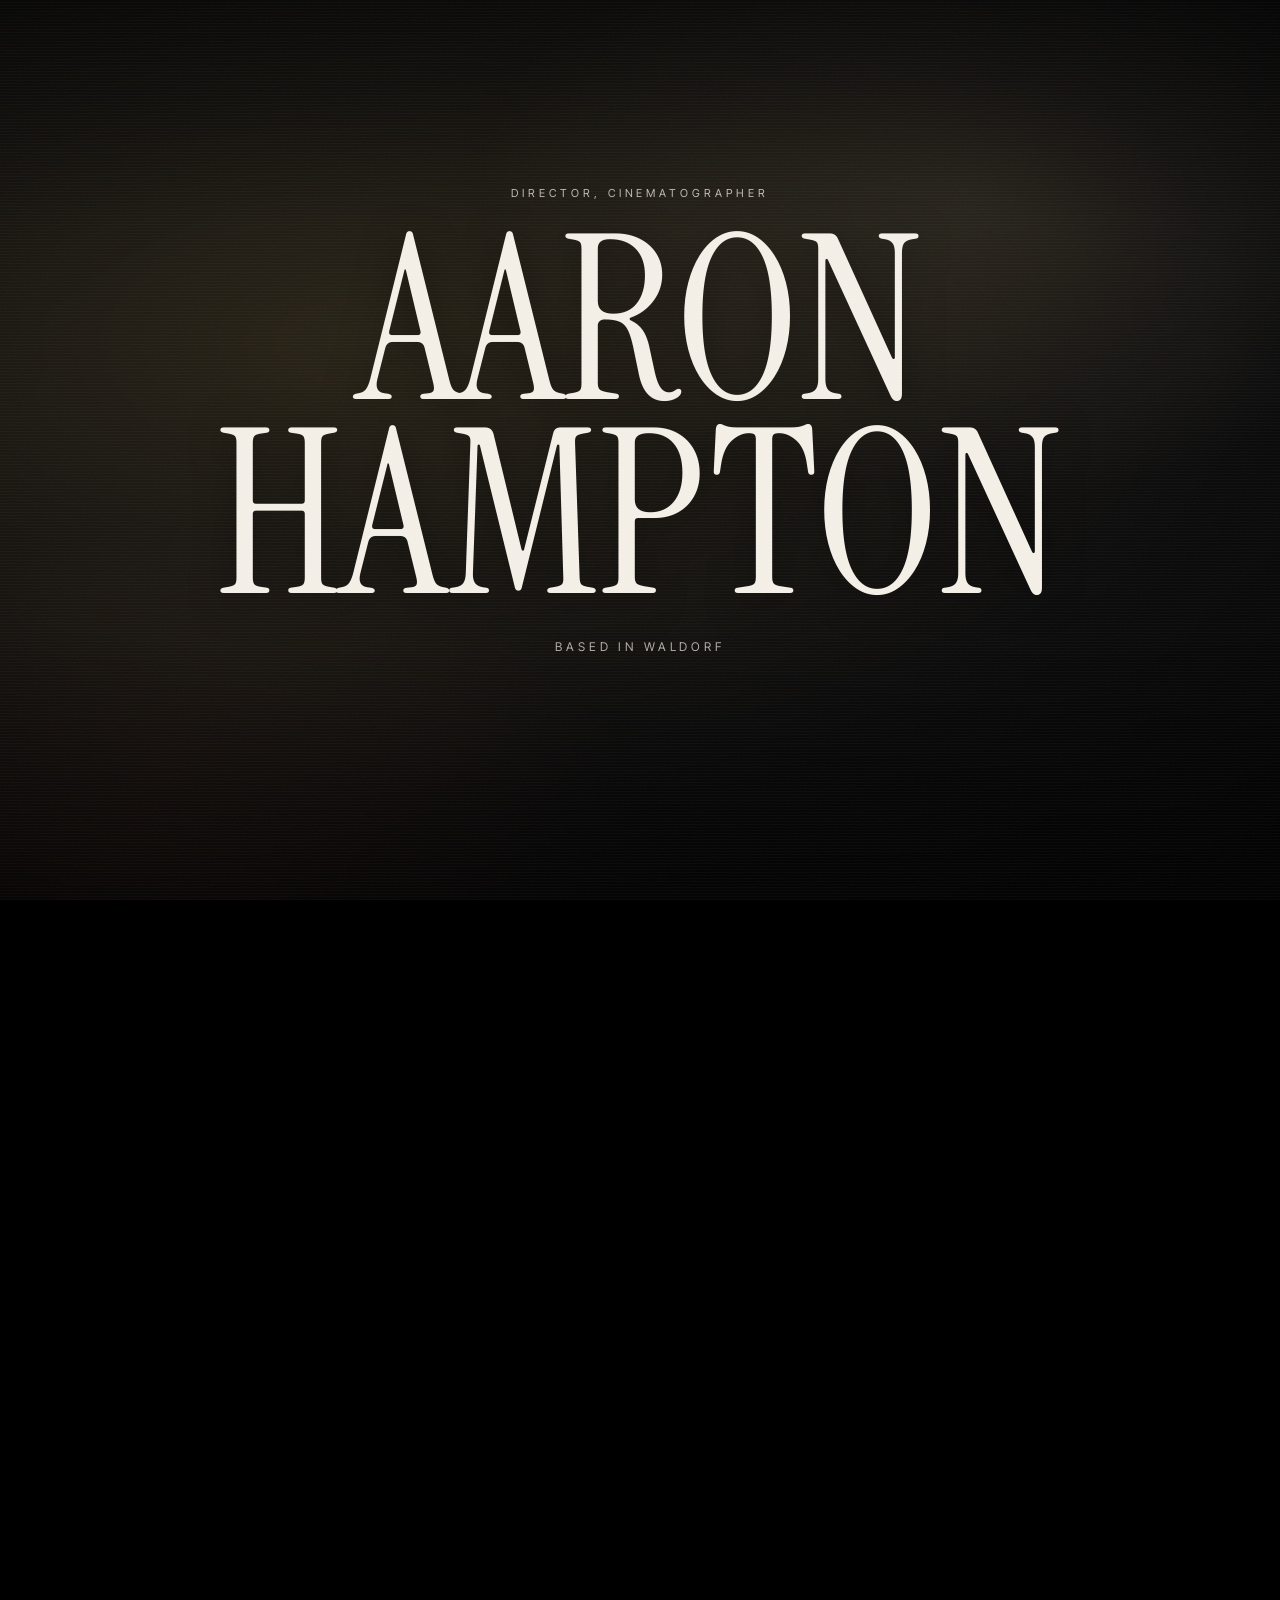
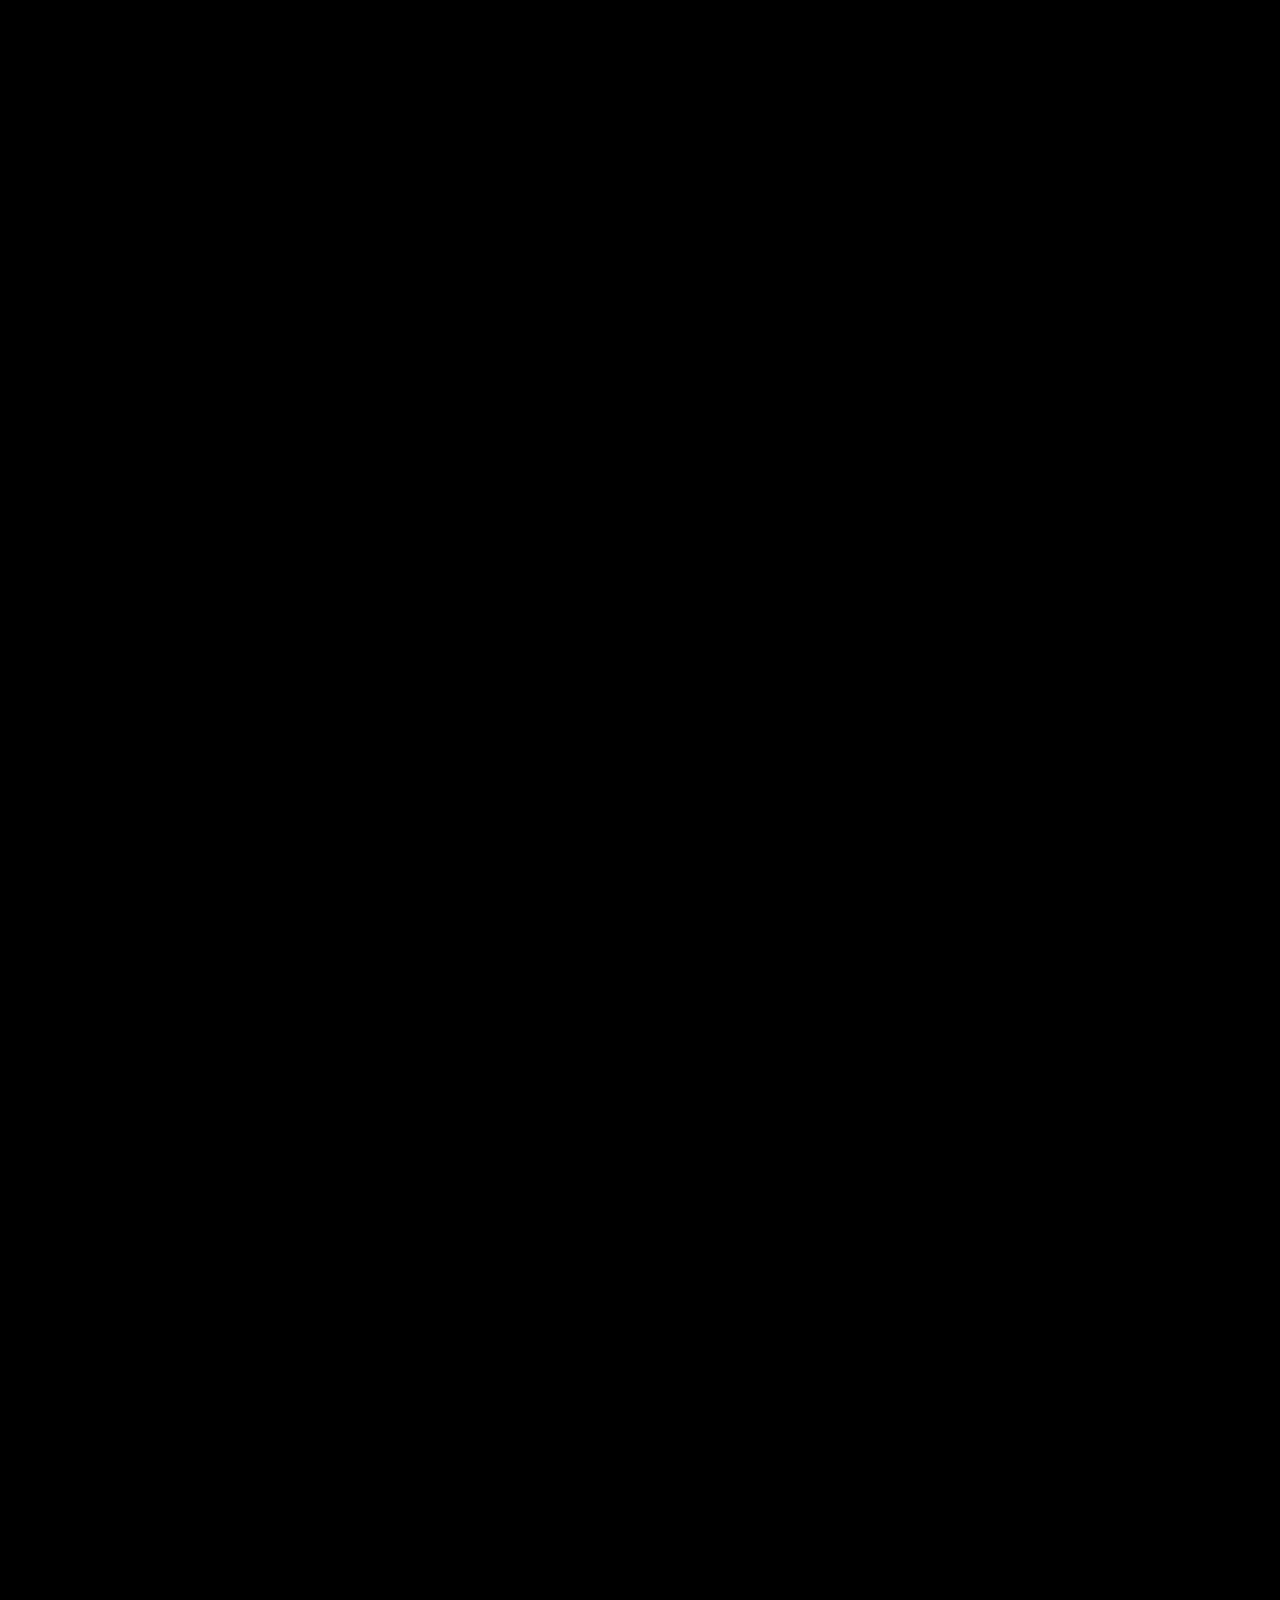
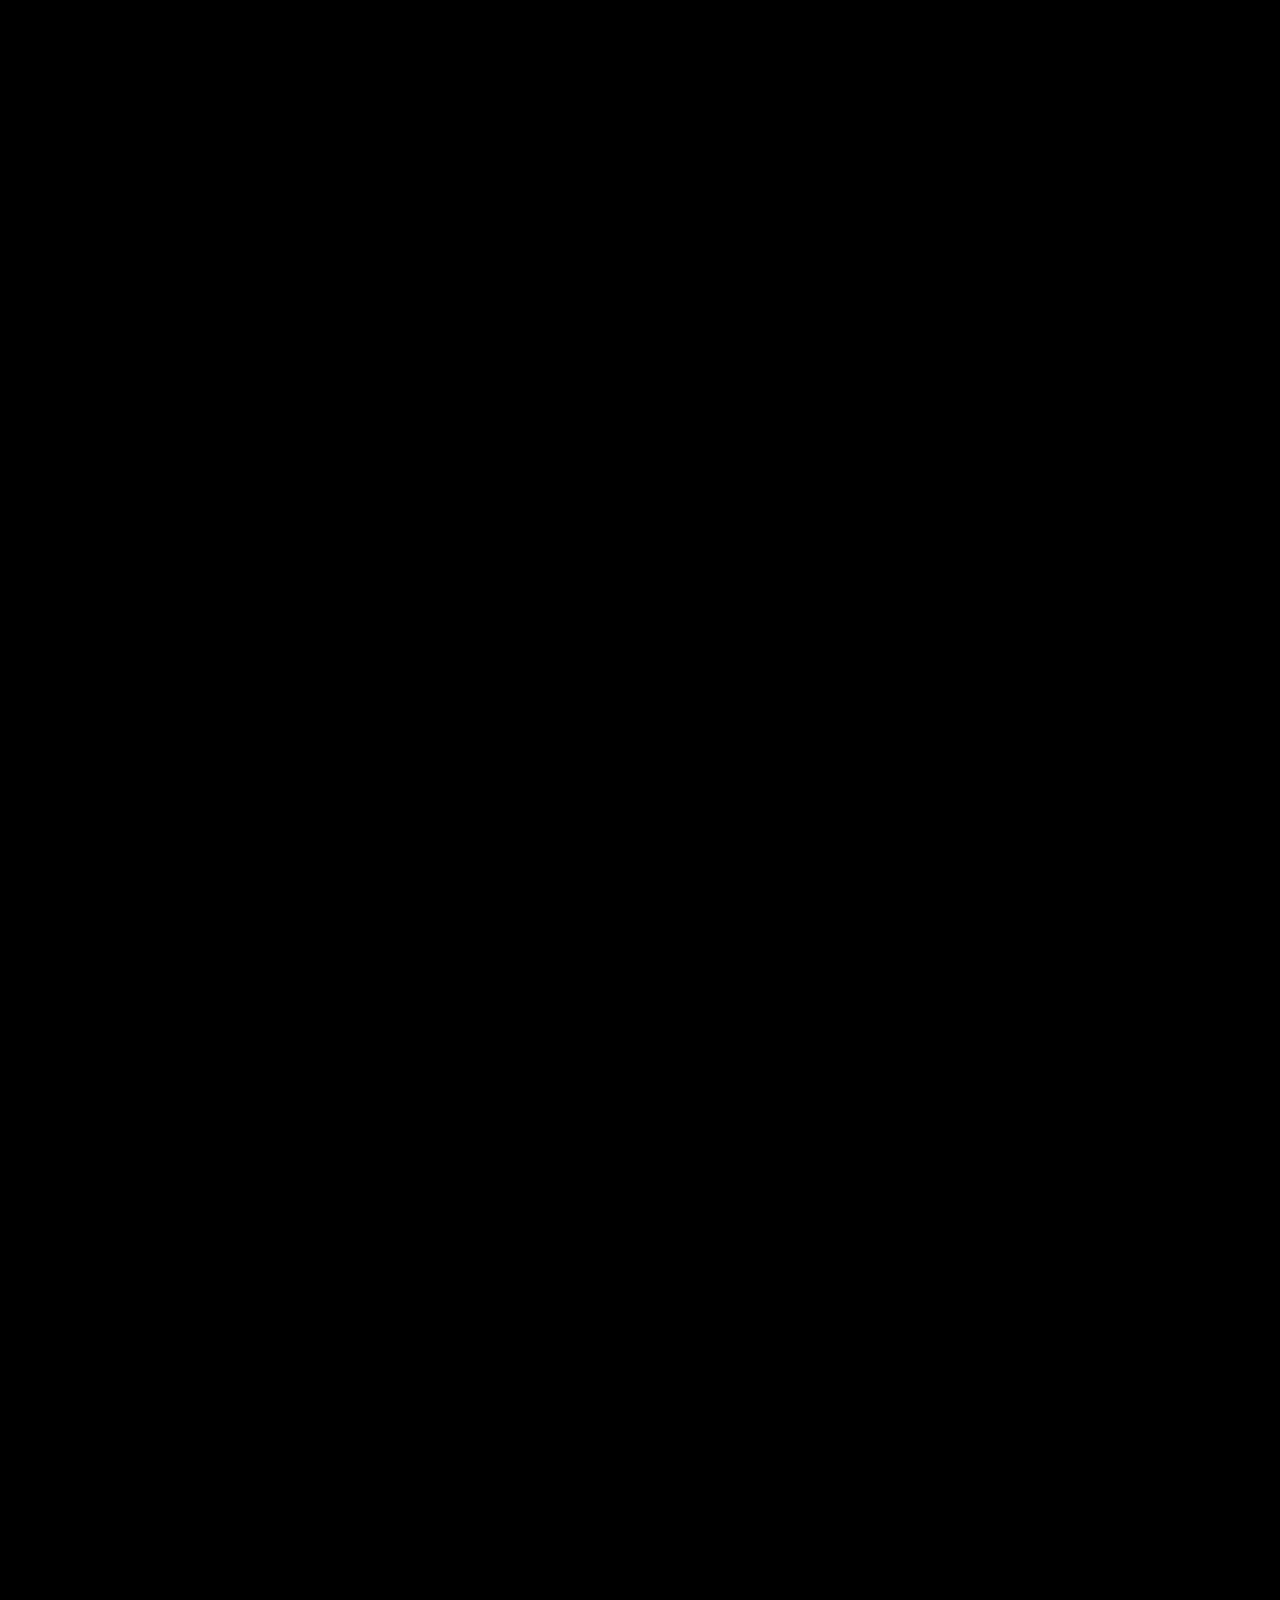
==== public/Aaron Hampton.html @ c3aef208 "Changes Co-authored-by: Terellreed1 <95991186+Terellreed1@users.noreply.github.com>" ====
<!doctype html>
<html lang="en">
<head>
<meta charset="utf-8" />
<meta name="viewport" content="width=device-width,initial-scale=1" />
<title>Aaron Hampton</title>
<link rel="preconnect" href="https://fonts.googleapis.com" />
<link rel="preconnect" href="https://fonts.gstatic.com" crossorigin />
<link href="https://fonts.googleapis.com/css2?family=IBM+Plex+Mono:wght@400;500&family=Instrument+Serif:ital@0;1&family=Inter+Tight:wght@400;500;600&display=swap" rel="stylesheet" />
<link rel="stylesheet" href="site.css" />
<style>
  /* ============================================================
     INTRO STATE
     Page loads in `.intro` state: ONLY the hero video is visible.
     After ~3.2s, the body adds `.revealed` and everything descends in.
     ============================================================ */
  html{background:#000}
  body{background:#000}

  /* Initial hidden state for every layer that should descend in */
  body.intro .site-nav,
  body.intro .hero__fg,
  body.intro .audio,
  body.intro .below{
    opacity:0;pointer-events:none;
  }
  body.intro .site-nav{transform:translateY(-24px)}
  body.intro .hero__fg{transform:translateY(-30px)}
  body.intro .audio{transform:translateY(16px)}
  body.intro .below{transform:translateY(40px)}

  /* While intro: pull the video in slowly (subtle push-in) */
  .hero__media{transition:transform 4s cubic-bezier(.2,.7,.2,1)}
  body.intro .hero__media{transform:scale(1.1)}

  /* Reveal — staggered */
  body.revealed .site-nav,
  body.revealed .hero__fg,
  body.revealed .audio,
  body.revealed .below{
    opacity:1;transform:none;pointer-events:auto;
    transition:opacity 1.1s cubic-bezier(.2,.7,.2,1),
               transform 1.4s cubic-bezier(.2,.7,.2,1);
  }
  body.revealed .site-nav  {transition-delay:0s}
  body.revealed .hero__fg  {transition-delay:.22s}
  body.revealed .audio     {transition-delay:.45s}
  body.revealed .below     {transition-delay:.35s}

  /* Hero name itself comes from a gentle blur — like a focus pull */
  .hero__name{
    animation:focusIn 1.6s cubic-bezier(.2,.7,.2,1) both;
    animation-delay:.22s;
  }
  body.intro .hero__name{animation-play-state:paused}

  /* ============================================================
     HERO
     ============================================================ */
  .hero{
    position:relative;height:100vh;width:100vw;
    overflow:hidden;isolation:isolate;
  }
  .hero__media{
    position:absolute;inset:-5% 0;z-index:0;overflow:hidden;
    will-change:transform;
  }
  .hero__media video, .hero__placeholder{
    position:absolute;inset:0;width:100%;height:100%;object-fit:cover;
  }
  .hero__placeholder{
    background:radial-gradient(120% 80% at 30% 40%, #2a2418 0%, #0a0a0b 55%, #000 100%);
    animation:drift 18s ease-in-out infinite alternate;
  }
  .hero__placeholder::before{
    content:"";position:absolute;inset:-10%;
    background:
      radial-gradient(50% 40% at 70% 30%, rgba(255,220,160,.10), transparent 60%),
      radial-gradient(50% 40% at 20% 80%, rgba(120,60,30,.18), transparent 60%);
    mix-blend-mode:screen;animation:drift2 22s ease-in-out infinite alternate;
  }
  .hero__grade{
    position:absolute;inset:0;z-index:1;pointer-events:none;
    background:
      linear-gradient(180deg, rgba(0,0,0,.4) 0%, rgba(0,0,0,.05) 25%, rgba(0,0,0,.05) 70%, rgba(0,0,0,.6) 100%),
      radial-gradient(120% 80% at 50% 50%, transparent 40%, rgba(0,0,0,.45) 100%);
  }
  .hero__fg{
    position:relative;z-index:3;height:100%;
    display:flex;flex-direction:column;justify-content:center;align-items:center;
    padding:0 36px;text-align:center;
    will-change:transform,opacity;
  }
  .hero__eyebrow{
    font-size:11px;letter-spacing:.36em;text-transform:uppercase;color:rgba(244,239,230,.75);
    margin-bottom:24px;
  }
  .hero__name{
    font-family:'Instrument Serif',Georgia,serif;font-weight:400;
    font-size:clamp(80px,18vw,300px);
    line-height:.84;letter-spacing:.005em;text-transform:uppercase;
    text-shadow:0 6px 40px rgba(0,0,0,.45);
    opacity:.65;mix-blend-mode:overlay;
    will-change:filter,transform;
  }
  .hero__location{
    margin-top:28px;
    font-size:12px;letter-spacing:.32em;text-transform:uppercase;color:rgba(244,239,230,.7);
  }

  .audio{
    position:fixed;right:24px;bottom:24px;z-index:41;
    display:flex;align-items:center;gap:9px;
    border:1px solid rgba(255,255,255,.2);
    padding:8px 12px;border-radius:999px;
    font:500 10px/1 'Inter Tight',sans-serif;letter-spacing:.3em;text-transform:uppercase;
    color:#fff;mix-blend-mode:difference;background:transparent;
    transition:border-color .2s, opacity 1.1s, transform 1.4s;
  }
  .audio:hover{border-color:#fff}
  .audio svg{width:11px;height:11px}

  /* ============================================================
     FEATURED WORK — full-bleed cinema with scroll reveal
     ============================================================ */
  .featured__head{
    max-width:1400px;margin:0 auto;padding:120px 36px 48px;
    display:flex;justify-content:space-between;align-items:end;gap:24px;flex-wrap:wrap;
  }
  .featured__head h2{
    font-family:'Instrument Serif',Georgia,serif;font-size:clamp(40px,5vw,72px);
    line-height:.95;text-transform:uppercase;
  }
  .featured__head .view-all{
    font-size:11px;letter-spacing:.32em;text-transform:uppercase;
    border-bottom:1px solid var(--ink-faint);padding-bottom:4px;
    transition:border-color .2s, padding .25s;
  }
  .featured__head .view-all:hover{border-color:var(--ink);padding-bottom:8px}

  /* Gentle snap only on cinema cards */
  html{scroll-snap-type:y proximity}
  .cinema{margin:0;padding:0;list-style:none}
  .cinema__card{
    position:relative;height:100vh;width:100%;
    overflow:hidden;scroll-snap-align:start;scroll-snap-stop:normal;
    isolation:isolate;background:#000;
  }
  .cinema__media{position:absolute;inset:0;z-index:0;overflow:hidden}
  .cinema__media .frame__placeholder{
    position:absolute;inset:0;
    transform:scale(1.18);filter:brightness(.7);
    transition:transform 1.6s cubic-bezier(.2,.7,.2,1), filter 1.2s ease;
  }
  .cinema__card.is-active .cinema__media .frame__placeholder{
    transform:scale(1);filter:brightness(1);
  }
  .cinema__grade{
    position:absolute;inset:0;z-index:1;pointer-events:none;
    background:linear-gradient(180deg, rgba(0,0,0,.35) 0%, rgba(0,0,0,.05) 30%, rgba(0,0,0,.2) 70%, rgba(0,0,0,.85) 100%);
  }
  /* Letterbox bars — close between cards, retract when card is in view */
  .cinema__bar{
    position:absolute;left:0;right:0;z-index:5;background:#000;
    transition:height 1.1s cubic-bezier(.7,0,.2,1);
    will-change:height;
  }
  .cinema__bar.t{top:0;height:50%}
  .cinema__bar.b{bottom:0;height:50%}
  .cinema__card.is-active .cinema__bar.t,
  .cinema__card.is-active .cinema__bar.b{height:6%}

  .cinema__overlay{
    position:absolute;inset:0;z-index:6;
    padding:6vh 6vw;
    display:grid;grid-template-rows:auto 1fr auto;
    color:#fff;pointer-events:none;
  }
  .cinema__top{
    display:flex;justify-content:space-between;align-items:start;
    font-family:'Instrument Serif',Georgia,serif;font-size:16px;letter-spacing:.18em;text-transform:uppercase;
    opacity:0;transform:translateY(-10px);
    transition:opacity .8s ease .2s, transform .8s cubic-bezier(.2,.7,.2,1) .2s;
  }
  .cinema__card.is-active .cinema__top{opacity:.85;transform:none}

  .cinema__bottom{
    display:flex;justify-content:space-between;align-items:end;gap:24px;
    opacity:0;transform:translateY(40px);
    transition:opacity .9s ease .35s, transform .9s cubic-bezier(.2,.7,.2,1) .35s;
  }
  .cinema__card.is-active .cinema__bottom{opacity:1;transform:none}

  .cinema__title{
    font-family:'Instrument Serif',Georgia,serif;font-weight:400;
    font-size:clamp(56px,11vw,200px);
    line-height:.84;letter-spacing:.005em;text-transform:uppercase;
    text-shadow:0 6px 40px rgba(0,0,0,.5);
  }
  .cinema__meta{
    text-align:right;display:flex;flex-direction:column;gap:6px;
    font-size:11px;letter-spacing:.3em;text-transform:uppercase;color:rgba(255,255,255,.85);
  }
  .cinema__meta .yr{
    font-family:'Instrument Serif',Georgia,serif;font-size:24px;letter-spacing:.05em;color:#fff;
  }
  /* Video-slot placeholder label (so the user knows where to drop a video) */
  .cinema__slot{
    position:absolute;left:50%;top:50%;transform:translate(-50%,-50%);
    z-index:6;
    font-family:'Instrument Serif',Georgia,serif;
    font-size:clamp(20px,2.2vw,32px);
    letter-spacing:.32em;text-transform:uppercase;
    color:rgba(255,255,255,.45);
    border:1px solid rgba(255,255,255,.18);
    padding:14px 24px;
    opacity:0;
    transition:opacity .8s ease .35s;
    pointer-events:none;
  }
  .cinema__card.is-active .cinema__slot{opacity:1}

  /* ============================================================
     QUOTE BLOCK — no flanking lines
     ============================================================ */
  .quote-block{
    padding:140px 36px;border-top:1px solid var(--hairline);
  }
  .quote-block__inner{
    max-width:1100px;margin:0 auto;
    display:flex;flex-direction:column;align-items:center;text-align:center;gap:36px;
  }
  .quote-block__mark{
    font-family:'Instrument Serif',Georgia,serif;
    font-size:clamp(160px,22vw,360px);
    line-height:.5;color:var(--ink-faint);
    user-select:none;pointer-events:none;margin-bottom:-30px;
  }
  .quote-block__text{
    font-family:'Instrument Serif',Georgia,serif;
    font-size:clamp(40px,6.5vw,108px);
    line-height:1.02;letter-spacing:.005em;text-transform:uppercase;
    text-wrap:balance;color:var(--ink);font-style:normal;
  }
  .quote-block__cite{
    font-style:normal;
    font-size:11px;letter-spacing:.36em;text-transform:uppercase;color:var(--ink-dim);
  }

  @media (max-width:800px){
    .hero__name{font-size:clamp(64px,20vw,140px)}
    .featured__head{padding:80px 20px 32px;flex-direction:column;align-items:flex-start;gap:14px}
    .cinema__overlay{padding:5vh 6vw}
    .cinema__title{font-size:clamp(48px,14vw,100px)}
    .quote-block{padding:80px 20px}
    .quote-block__inner{gap:24px}
    .quote-block__mark{margin-bottom:-16px}
  }

  @media (prefers-reduced-motion: reduce){
    *, *::before, *::after{animation-duration:.01ms !important; transition-duration:.01ms !important}
  }
</style>
</head>
<body class="intro">

<!-- TOP NAV -->
<nav class="site-nav" aria-label="Primary">
  <a href="Aaron Hampton.html" class="home-mark">AARON HAMPTON</a>
  <ul>
    <li><a href="work.html">Work</a></li>
    <li><a href="about.html">About</a></li>
    <li><a href="clients.html">Clients</a></li>
    <li><a href="contact.html">Contact</a></li>
  </ul>
</nav>

<!-- HERO -->
<section class="hero" data-screen-label="01 Hero">
  <div class="hero__media" id="heroMedia">
    <!-- Replace with: <video src="reel.mp4" autoplay muted loop playsinline></video> -->
    <div class="hero__placeholder" aria-hidden="true"></div>
  </div>
  <div class="hero__grade" aria-hidden="true"></div>

  <div class="hero__fg" id="heroFg">
    <div class="hero__eyebrow">Director, Cinematographer</div>
    <h1 class="hero__name">Aaron Hampton</h1>
    <div class="hero__location">Based in Waldorf</div>
  </div>
</section>

<button class="audio" id="audioBtn" aria-pressed="false" aria-label="Toggle audio">
  <svg viewBox="0 0 24 24" fill="none" stroke="currentColor" stroke-width="1.8" stroke-linecap="round" stroke-linejoin="round"><polygon points="11 5 6 9 2 9 2 15 6 15 11 19 11 5"/><line x1="23" y1="9" x2="17" y2="15"/><line x1="17" y1="9" x2="23" y2="15"/></svg>
  <span>Sound Off</span>
</button>

<!-- Everything below the hero gets one wrapper so it can be reveal-tagged together -->
<div class="below">

  <!-- TRUSTED BY -->
  <section class="trusted" id="clients-strip">
    <div class="trusted__inner">
      <div class="trusted__label"><span>Trusted By</span></div>
      <div class="trusted__logos">
        <a class="trusted__logo" href="clients.html" aria-label="Towson University Tigers"><img src="assets/towson.png" alt="Towson University Tigers" /></a>
        <a class="trusted__logo" href="clients.html" aria-label="Towson University"><img src="assets/towson-seal.png" alt="Towson University Seal" /></a>
        <a class="trusted__logo" href="clients.html" aria-label="Morgan State University"><img src="assets/morgan-state.svg" alt="Morgan State University" /></a>
        <a class="trusted__logo" href="clients.html" aria-label="Kappa Alpha Psi"><img src="assets/kappa-alpha-psi.png" alt="Kappa Alpha Psi" /></a>
      </div>
    </div>
  </section>

  <!-- FEATURED WORK — full-bleed cinema -->
  <section class="featured" id="work">
    <div class="featured__head">
      <h2>Selected Work<br/>2026</h2>
    </div>

    <ol class="cinema" id="cinema">
      <li class="cinema__card" data-num="01">
        <div class="cinema__media"><div class="frame__placeholder frame__placeholder--warm"></div></div>
        <div class="cinema__grade"></div>
        <div class="cinema__bar t"></div>
        <div class="cinema__bar b"></div>
        <div class="cinema__slot" aria-hidden="true">Video 01</div>
      </li>

      <li class="cinema__card" data-num="02">
        <div class="cinema__media"><div class="frame__placeholder frame__placeholder--cool"></div></div>
        <div class="cinema__grade"></div>
        <div class="cinema__bar t"></div>
        <div class="cinema__bar b"></div>
        <div class="cinema__slot" aria-hidden="true">Video 02</div>
      </li>

      <li class="cinema__card" data-num="03">
        <div class="cinema__media"><div class="frame__placeholder frame__placeholder--ember"></div></div>
        <div class="cinema__grade"></div>
        <div class="cinema__bar t"></div>
        <div class="cinema__bar b"></div>
        <div class="cinema__slot" aria-hidden="true">Video 03</div>
      </li>
    </ol>
  </section>

  <!-- QUOTE -->
  <section class="quote-block" id="about">
    <div class="quote-block__inner">
      <span class="quote-block__mark" aria-hidden="true">&ldquo;</span>
      <blockquote class="quote-block__text">I shoot anywhere a camera fits.</blockquote>
      <cite class="quote-block__cite">Aaron Hampton</cite>
    </div>
  </section>

  <!-- FOOTER -->
  <footer class="site-foot">
    <div class="site-foot__big">
      <span>Let's make<br/>something.</span><br/>
      <a href="contact.html">hello@aaronhampton.tv</a>
    </div>
    <div>
      <h4>Index</h4>
      <ul>
        <li><a href="work.html">Work</a></li>
        <li><a href="about.html">About</a></li>
        <li><a href="clients.html">Clients</a></li>
        <li><a href="contact.html">Contact</a></li>
      </ul>
    </div>
    <div>
      <h4>Elsewhere</h4>
      <div class="socials">
        <a href="https://instagram.com/aaronhampton" target="_blank" rel="noopener" aria-label="Instagram"><img src="assets/instagram.png" alt="Instagram" /></a>
        <a href="https://linkedin.com/in/aaronhampton" target="_blank" rel="noopener" aria-label="LinkedIn"><img src="assets/linkedin.svg" alt="LinkedIn" /></a>
      </div>
    </div>
    <div class="site-foot__base">
      <span>© Aaron Hampton</span>
      <span>Based in Waldorf, MD</span>
      <span>Available worldwide</span>
    </div>
  </footer>

</div>

<div class="patina" aria-hidden="true">
  <div class="grain"></div>
  <div class="scan"></div>
  <div class="vig"></div>
</div>

<script>
  /* ============================================================
     INTRO: hold the body in `.intro` for ~3.2s, then reveal
     ============================================================ */
  (function intro(){
    // Skip the wait if user navigates with a hash (returning to a section)
    const fast = location.hash && location.hash !== '#';
    const delay = fast ? 100 : 3200;
    setTimeout(() => {
      document.body.classList.remove('intro');
      document.body.classList.add('revealed');
    }, delay);
  })();

  /* ============================================================
     HERO PARALLAX
     ============================================================ */
  (function parallax(){
    const media = document.getElementById('heroMedia');
    const fg    = document.getElementById('heroFg');
    let raf = null;
    function update(){
      const y  = window.scrollY;
      const vh = window.innerHeight;
      if (y < vh * 1.3){
        media.style.transform = `translate3d(0, ${y * 0.55}px, 0) scale(1.08)`;
        fg.style.opacity      = Math.max(0, 1 - y / (vh * 0.7));
      }
      raf = null;
    }
    window.addEventListener('scroll', () => {
      if (raf) return;
      raf = requestAnimationFrame(update);
    }, {passive:true});
  })();

  /* ============================================================
     CINEMA CARDS — scroll reveal via IntersectionObserver
     ============================================================ */
  (function cinema(){
    const cards = document.querySelectorAll('.cinema__card');
    if (!('IntersectionObserver' in window)){
      cards.forEach(c => c.classList.add('is-active'));
      return;
    }
    const io = new IntersectionObserver(entries => {
      entries.forEach(e => {
        if (e.intersectionRatio > 0.55) e.target.classList.add('is-active');
        else if (e.intersectionRatio < 0.3) e.target.classList.remove('is-active');
      });
    }, { threshold: [0, 0.3, 0.55, 0.8, 1] });
    cards.forEach(c => io.observe(c));
  })();

  /* ============================================================
     AUDIO TOGGLE (works when a real <video> with audio is dropped in)
     ============================================================ */
  const btn = document.getElementById('audioBtn');
  btn.addEventListener('click', () => {
    const on = btn.getAttribute('aria-pressed') === 'true';
    const next = !on;
    btn.setAttribute('aria-pressed', String(next));
    btn.querySelector('span').textContent = next ? 'Sound On' : 'Sound Off';
    const v = document.querySelector('.hero__media video');
    if (v) v.muted = !next;
  });

  /* ============================================================
     FOCUS-IN keyframes (used by .hero__name only on this page)
     ============================================================ */
</script>
<style>
  @keyframes focusIn{
    0%   { filter: blur(40px); opacity: .25; transform: scale(1.06); }
    60%  { filter: blur(6px);  opacity: .85; }
    100% { filter: blur(0);    opacity: 1;   transform: scale(1); }
  }
</style>
</body>
</html>
---- public/site.css ----
/* ============================================================
   AARON HAMPTON — Shared site styles
   ============================================================ */
:root{
  --bg:#0a0a0b;
  --bg-2:#111113;
  --ink:#f4efe6;
  --ink-dim:rgba(244,239,230,.55);
  --ink-faint:rgba(244,239,230,.18);
  --accent:#f4efe6;        /* no colored accent — keep it monochrome */
  --hairline:rgba(244,239,230,.14);
  --mono:'IBM Plex Mono', ui-monospace, Menlo, monospace; /* camera-metadata captions */
}
*{box-sizing:border-box;margin:0;padding:0}
html,body{
  background:var(--bg);color:var(--ink);
  font-family:'Inter Tight',system-ui,sans-serif;
  -webkit-font-smoothing:antialiased;
  text-rendering:optimizeLegibility;
}
body{min-height:100vh;overflow-x:hidden}
a{color:inherit;text-decoration:none}
img,video{display:block;max-width:100%}
button{font:inherit;color:inherit;background:none;border:0;cursor:pointer}

/* Display type */
.display{
  font-family:'Instrument Serif',Georgia,serif;
  font-weight:400;
  letter-spacing:.005em;
  text-transform:uppercase;
  line-height:.86;
}

/* ------------------------------------------------------------
   Top nav
   ------------------------------------------------------------ */
.site-nav{
  position:fixed;top:0;left:0;right:0;z-index:40;
  display:flex;justify-content:space-between;align-items:center;
  padding:24px 36px;
  mix-blend-mode:difference;  /* lets nav stay legible over light/dark frames */
}
.site-nav .home-mark{
  font-family:'Instrument Serif',Georgia,serif;
  font-size:20px;letter-spacing:.04em;font-style:italic;
  color:#fff;opacity:.95;
}
.site-nav ul{
  display:flex;gap:30px;list-style:none;
  font-family:var(--mono);
  font-size:11px;letter-spacing:.22em;text-transform:uppercase;font-weight:400;
}
.site-nav a{
  position:relative;color:#fff;opacity:.85;transition:opacity .2s;
  padding:6px 0;
}
.site-nav a:hover{opacity:1}
.site-nav a::after{
  content:"";position:absolute;left:0;right:100%;bottom:0;height:1px;
  background:#fff;transition:right .35s cubic-bezier(.2,.7,.2,1);
}
.site-nav a:hover::after,
.site-nav a.is-active::after{right:0}
.site-nav a.is-active{opacity:1}

/* ------------------------------------------------------------
   Page header (used on subpages)
   ------------------------------------------------------------ */
.page-head{
  position:relative;
  padding:220px 36px 64px;
  display:grid;grid-template-columns:1fr 1fr;gap:48px;align-items:end;
  min-height:78vh;
  overflow:hidden;
  isolation:isolate;
  border-bottom:1px solid var(--hairline);
}
.page-head__bg{
  position:absolute;inset:-8% 0;z-index:-2;
  background-position:center;background-size:cover;background-repeat:no-repeat;
  transform:scale(1.04);
  animation:slowZoom 22s ease-in-out infinite alternate;
  will-change:transform;
}
.page-head::before{
  content:"";position:absolute;inset:0;z-index:-1;pointer-events:none;
  background:
    linear-gradient(180deg, rgba(10,10,11,.55) 0%, rgba(10,10,11,.08) 24%, rgba(10,10,11,.1) 55%, rgba(10,10,11,.85) 95%, rgba(10,10,11,1) 100%),
    linear-gradient(90deg, rgba(10,10,11,.55) 0%, rgba(10,10,11,.05) 55%, rgba(10,10,11,.4) 100%);
}
/* Scanlines + faint grain ON the header image for cinematic patina */
.page-head::after{
  content:"";position:absolute;inset:0;z-index:-1;pointer-events:none;
  background:repeating-linear-gradient(0deg, rgba(255,255,255,.04) 0 1px, transparent 1px 3px);
  mix-blend-mode:overlay;opacity:.4;
}
@keyframes slowZoom{
  from{transform:scale(1.04) translate(0,0)}
  to  {transform:scale(1.12) translate(-1%, -1%)}
}
.page-head__title{
  font-family:'Instrument Serif',Georgia,serif;
  font-size:clamp(96px,16vw,260px);
  line-height:.84;letter-spacing:.005em;
  text-transform:uppercase;
  color:var(--ink);
  text-shadow:0 6px 40px rgba(0,0,0,.5);
  animation: focusIn 1.6s cubic-bezier(.2,.7,.2,1) both,
             refocus 11s ease-in-out 3s infinite;
  will-change:filter,opacity,transform;
}
@keyframes focusIn{
  0%   { filter: blur(40px); opacity: .25; transform: scale(1.08); }
  60%  { filter: blur(6px);  opacity: .85; }
  100% { filter: blur(0);    opacity: 1;   transform: scale(1); }
}
@keyframes refocus{
  0%, 90%, 100% { filter: blur(0); }
  92% { filter: blur(10px); }
  94% { filter: blur(2px); }
  96% { filter: blur(6px); }
  98% { filter: blur(0); }
}
.page-head__lead{
  font-size:16px;line-height:1.55;color:rgba(244,239,230,.85);
  max-width:46ch;justify-self:end;text-wrap:pretty;
  text-shadow:0 2px 18px rgba(0,0,0,.5);
}

/* ------------------------------------------------------------
   Footer
   ------------------------------------------------------------ */
.site-foot{
  border-top:1px solid var(--hairline);
  padding:60px 36px 32px;
  display:grid;grid-template-columns:2fr 1fr 1fr;gap:48px;
  align-items:start;
}
.site-foot__big{
  font-family:'Instrument Serif',Georgia,serif;
  font-size:clamp(40px,7vw,96px);line-height:.9;
  text-transform:uppercase;
}
.site-foot__big a{
  display:inline-block;
  border-bottom:2px solid var(--ink-faint);
  padding-bottom:6px;
  transition:border-color .25s;
}
.site-foot__big a:hover{border-color:var(--ink)}
.site-foot h4{
  font-family:var(--mono);
  font-size:10px;letter-spacing:.28em;text-transform:uppercase;
  color:var(--ink-dim);font-weight:500;margin-bottom:14px;
}
.site-foot ul{list-style:none;display:flex;flex-direction:column;gap:8px}
.site-foot ul a{font-family:var(--mono);font-size:12px;letter-spacing:.06em;opacity:.85;transition:opacity .2s}
.site-foot ul a:hover{opacity:1}
.site-foot__base{
  grid-column:1 / -1;display:flex;justify-content:space-between;
  font-family:var(--mono);
  font-size:10px;letter-spacing:.22em;text-transform:uppercase;
  color:var(--ink-dim);
  padding-top:32px;margin-top:24px;
  border-top:1px solid var(--hairline);
}

/* ------------------------------------------------------------
   Site-wide cinema patina
   ------------------------------------------------------------ */
.patina{position:fixed;inset:0;z-index:50;pointer-events:none}
.patina .scan{
  position:absolute;inset:0;
  background:repeating-linear-gradient(0deg, rgba(255,255,255,.035) 0 1px, transparent 1px 3px);
  mix-blend-mode:overlay;opacity:.6;
}
.patina .vig{
  position:absolute;inset:0;
  background:radial-gradient(120% 90% at 50% 50%, transparent 60%, rgba(0,0,0,.55) 100%);
}
.patina .grain{
  position:absolute;inset:0;opacity:.06;mix-blend-mode:overlay;
  background-image:url("data:image/svg+xml;utf8,<svg xmlns='http://www.w3.org/2000/svg' width='160' height='160'><filter id='n'><feTurbulence type='fractalNoise' baseFrequency='.9' numOctaves='2' stitchTiles='stitch'/><feColorMatrix values='0 0 0 0 1 0 0 0 0 1 0 0 0 0 1 0 0 0 .5 0'/></filter><rect width='100%' height='100%' filter='url(%23n)'/></svg>");
}

/* ------------------------------------------------------------
   Reusable cinematic placeholder backgrounds
   ------------------------------------------------------------ */
.frame{position:relative;overflow:hidden;background:#000;isolation:isolate}
.frame__bg{position:absolute;inset:0;width:100%;height:100%;object-fit:cover}
.frame__grade{
  position:absolute;inset:0;pointer-events:none;
  background:linear-gradient(180deg, rgba(0,0,0,.5) 0%, rgba(0,0,0,.05) 30%, rgba(0,0,0,.05) 70%, rgba(0,0,0,.6) 100%);
}
.frame__placeholder{
  position:absolute;inset:0;
}
.frame__placeholder--warm{background:radial-gradient(120% 80% at 30% 40%, #2a2418 0%, #0a0a0b 55%, #000 100%);animation:drift 18s ease-in-out infinite alternate}
.frame__placeholder--cool{background:radial-gradient(120% 80% at 70% 50%, #1a2230 0%, #07090c 60%, #000 100%);animation:drift2 22s ease-in-out infinite alternate}
.frame__placeholder--green{background:radial-gradient(80% 70% at 40% 50%, #1a2a20 0%, #060a08 60%, #000 100%);animation:drift 16s ease-in-out infinite alternate}
.frame__placeholder--ember{background:radial-gradient(80% 70% at 60% 60%, #2a1208 0%, #100604 60%, #000 100%);animation:drift2 20s ease-in-out infinite alternate}
.frame__placeholder--mono{background:radial-gradient(80% 70% at 50% 40%, #1a1a1c 0%, #0a0a0b 60%, #000 100%);animation:drift 14s ease-in-out infinite alternate}
@keyframes drift  {from{transform:scale(1.05)} to{transform:scale(1.12) translate(-1.5%,-1%)}}
@keyframes drift2 {from{transform:translate(0,0)} to{transform:translate(2%,-2%)}}

/* ------------------------------------------------------------
   Trusted by / clients marquee
   ------------------------------------------------------------ */
.trusted{
  padding:120px 36px;border-top:1px solid var(--hairline);border-bottom:1px solid var(--hairline);
  background:var(--bg);
}
.trusted__inner{
  max-width:1400px;margin:0 auto;
  display:grid;grid-template-columns:auto 1fr;gap:80px;align-items:center;
}
.trusted__label{
  font-family:'Instrument Serif',Georgia,serif;
  font-size:clamp(48px,6vw,96px);
  letter-spacing:.005em;text-transform:uppercase;
  line-height:.9;color:var(--ink);
  display:flex;flex-direction:column;
}
.trusted__label .num{
  font-family:'Instrument Serif',Georgia,serif;font-size:42px;letter-spacing:.04em;color:var(--ink);
  line-height:1;
}
.trusted__logos{
  display:flex;align-items:center;gap:64px;flex-wrap:wrap;justify-content:flex-end;
}
.trusted__logo{
  display:flex;align-items:center;gap:14px;
  opacity:.95;
  transition:opacity .25s, transform .25s;
}
.trusted__logo:hover{opacity:1;transform:translateY(-2px)}
.trusted__logo img{height:96px;width:auto;display:block}
.trusted__logo .pill{
  display:flex;align-items:center;justify-content:center;
  height:54px;padding:0 22px;
  border:1px solid var(--hairline);
  font-family:'Instrument Serif',Georgia,serif;font-size:20px;letter-spacing:.06em;
  color:var(--ink-dim);
}
@media (max-width:800px){
  .trusted{padding:64px 20px}
  .trusted__inner{grid-template-columns:1fr;gap:32px}
  .trusted__logos{justify-content:flex-start;gap:32px}
  .trusted__logo img{height:64px}
  .trusted__logo .pill{height:48px;font-size:18px;padding:0 18px}
}

/* ------------------------------------------------------------
   Social icons (footer + about page) — bare, blend into background
   ------------------------------------------------------------ */
.socials{display:flex;align-items:center;gap:18px}
.socials a{
  display:flex;align-items:center;justify-content:center;
  width:56px;height:56px;
  background:transparent;
  transition:transform .2s, opacity .2s;
  opacity:.92;
}
.socials a:hover{transform:translateY(-3px);opacity:1}
.socials a img{width:52px;height:52px;object-fit:contain}

/* ------------------------------------------------------------
   Buttons / links
   ------------------------------------------------------------ */
.link-line{
  display:inline-block;
  font-family:var(--mono);
  font-size:12px;letter-spacing:.18em;text-transform:uppercase;
  padding-bottom:4px;border-bottom:1px solid var(--ink-faint);
  transition:border-color .2s, padding .25s;
}
.link-line:hover{border-color:var(--ink);padding-bottom:8px}

/* ------------------------------------------------------------
   Responsive
   ------------------------------------------------------------ */
@media (max-width: 800px){
  .site-nav{padding:16px 20px}
  .site-nav ul{gap:14px;font-size:10px;letter-spacing:.18em}
  .page-head{grid-template-columns:1fr;padding:140px 20px 40px;gap:24px;min-height:60vh}
  .page-head__title{font-size:clamp(72px,18vw,140px)}
  .page-head__lead{justify-self:start;font-size:14px}
  .site-foot{grid-template-columns:1fr;padding:48px 20px 24px;gap:32px}
  .site-foot__base{flex-direction:column;gap:10px}
}

/* ------------------------------------------------------------
   Photographer/filmmaker micro-copy — route all small uppercase
   metadata captions to mono (contact-sheet vibe)
   ------------------------------------------------------------ */
.eyebrow,
.count,
.cat,
.filters__group,
.filters__view,
.work-row__cat,
.work-row__num,
.year,
.quote h3,
.quote__cite,
.partner__eyebrow,
.roster__row .n,
.roster__head .count{
  font-family: var(--mono) !important;
  font-weight: 400;
  letter-spacing: .22em;
  text-transform: uppercase;
}

/* Work-row client/title stay serif display, but small year/num caption mono */
.work-row__client,
.contact__email,
.about-body p{
  /* leave as-is — these are body/display */
}
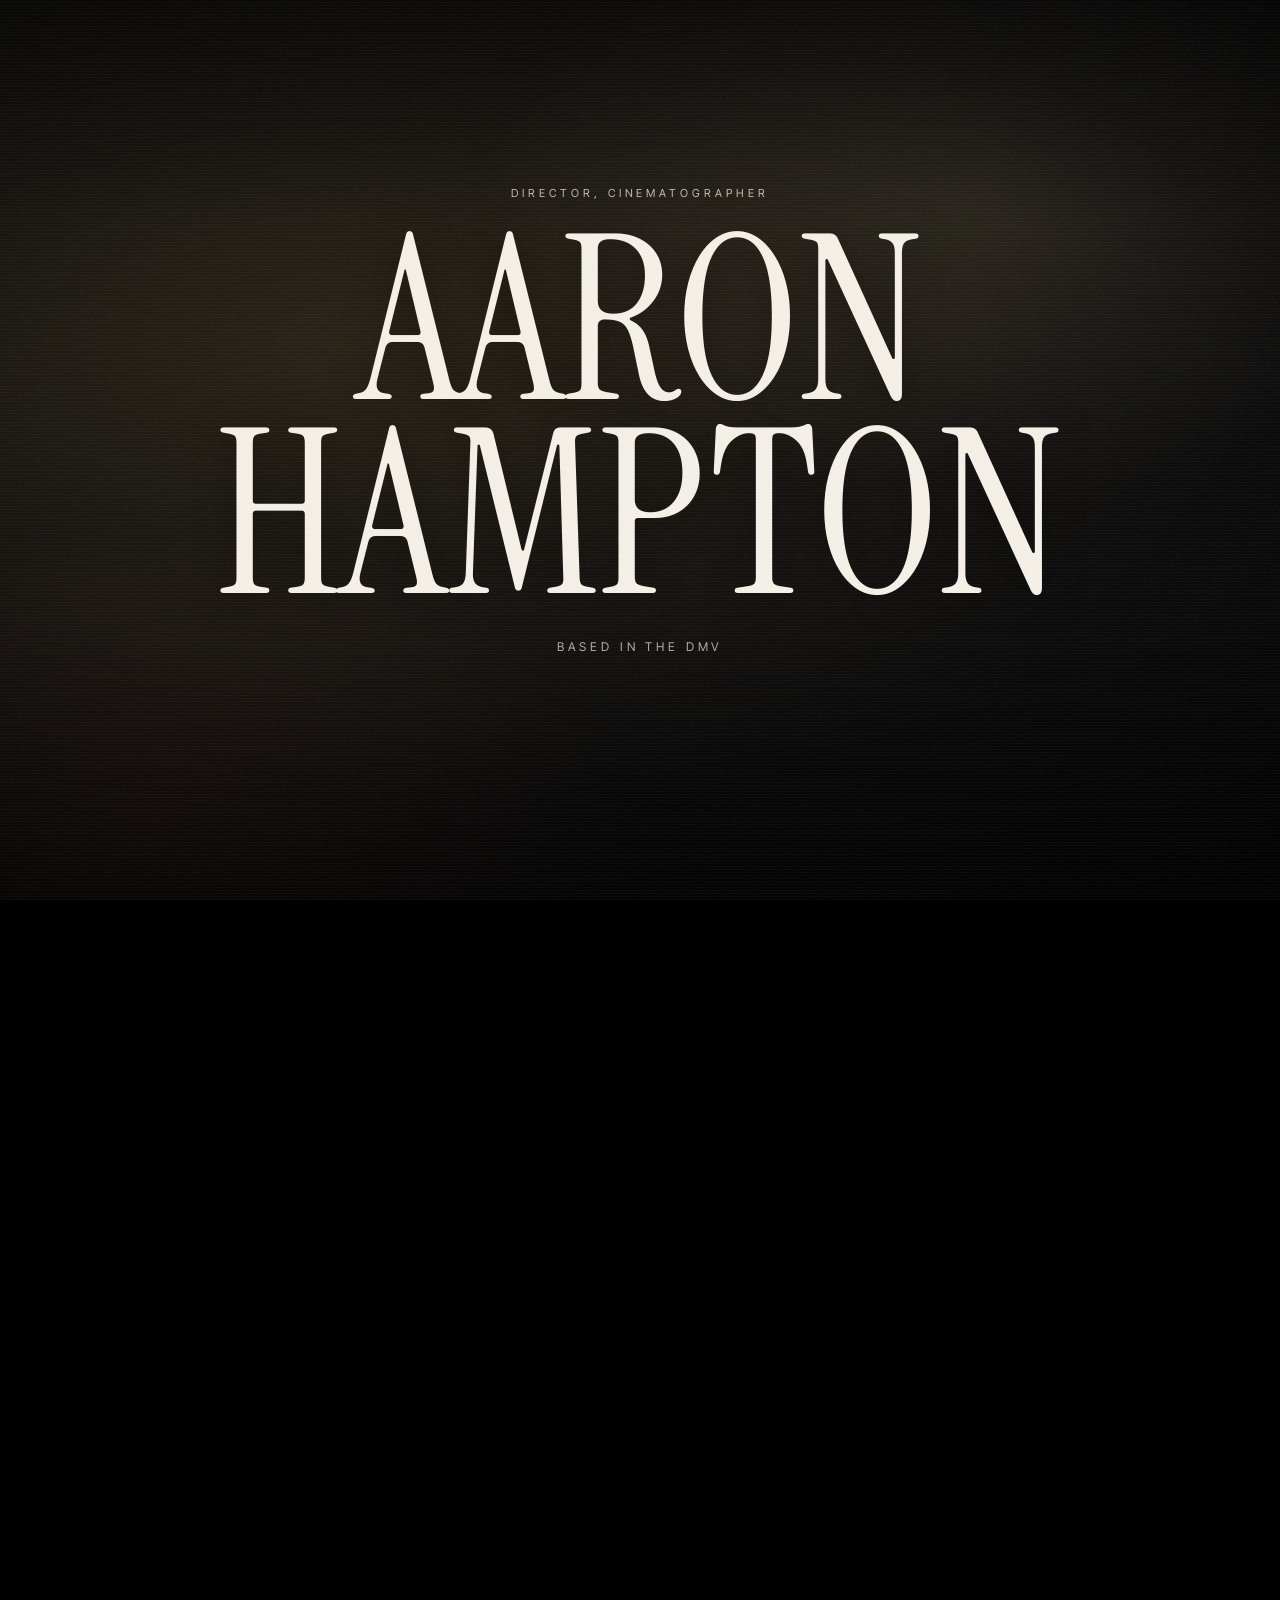
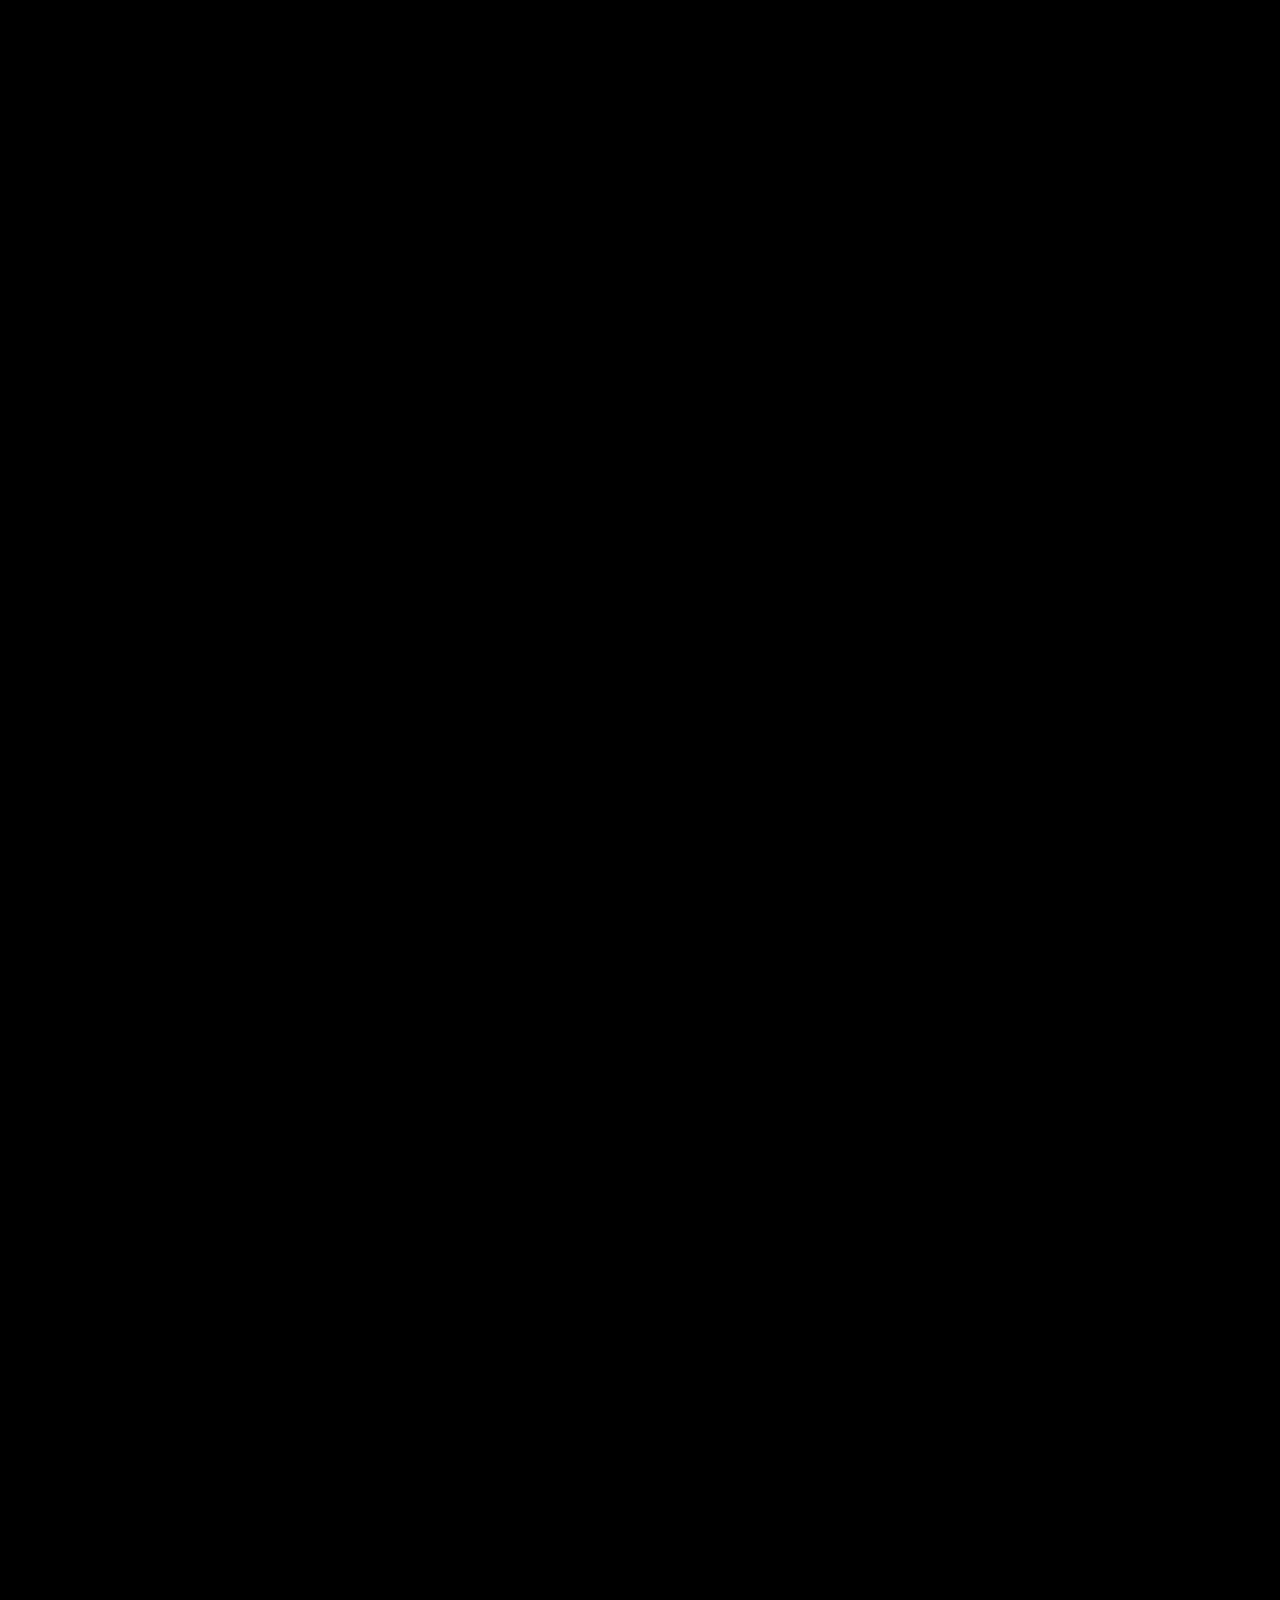
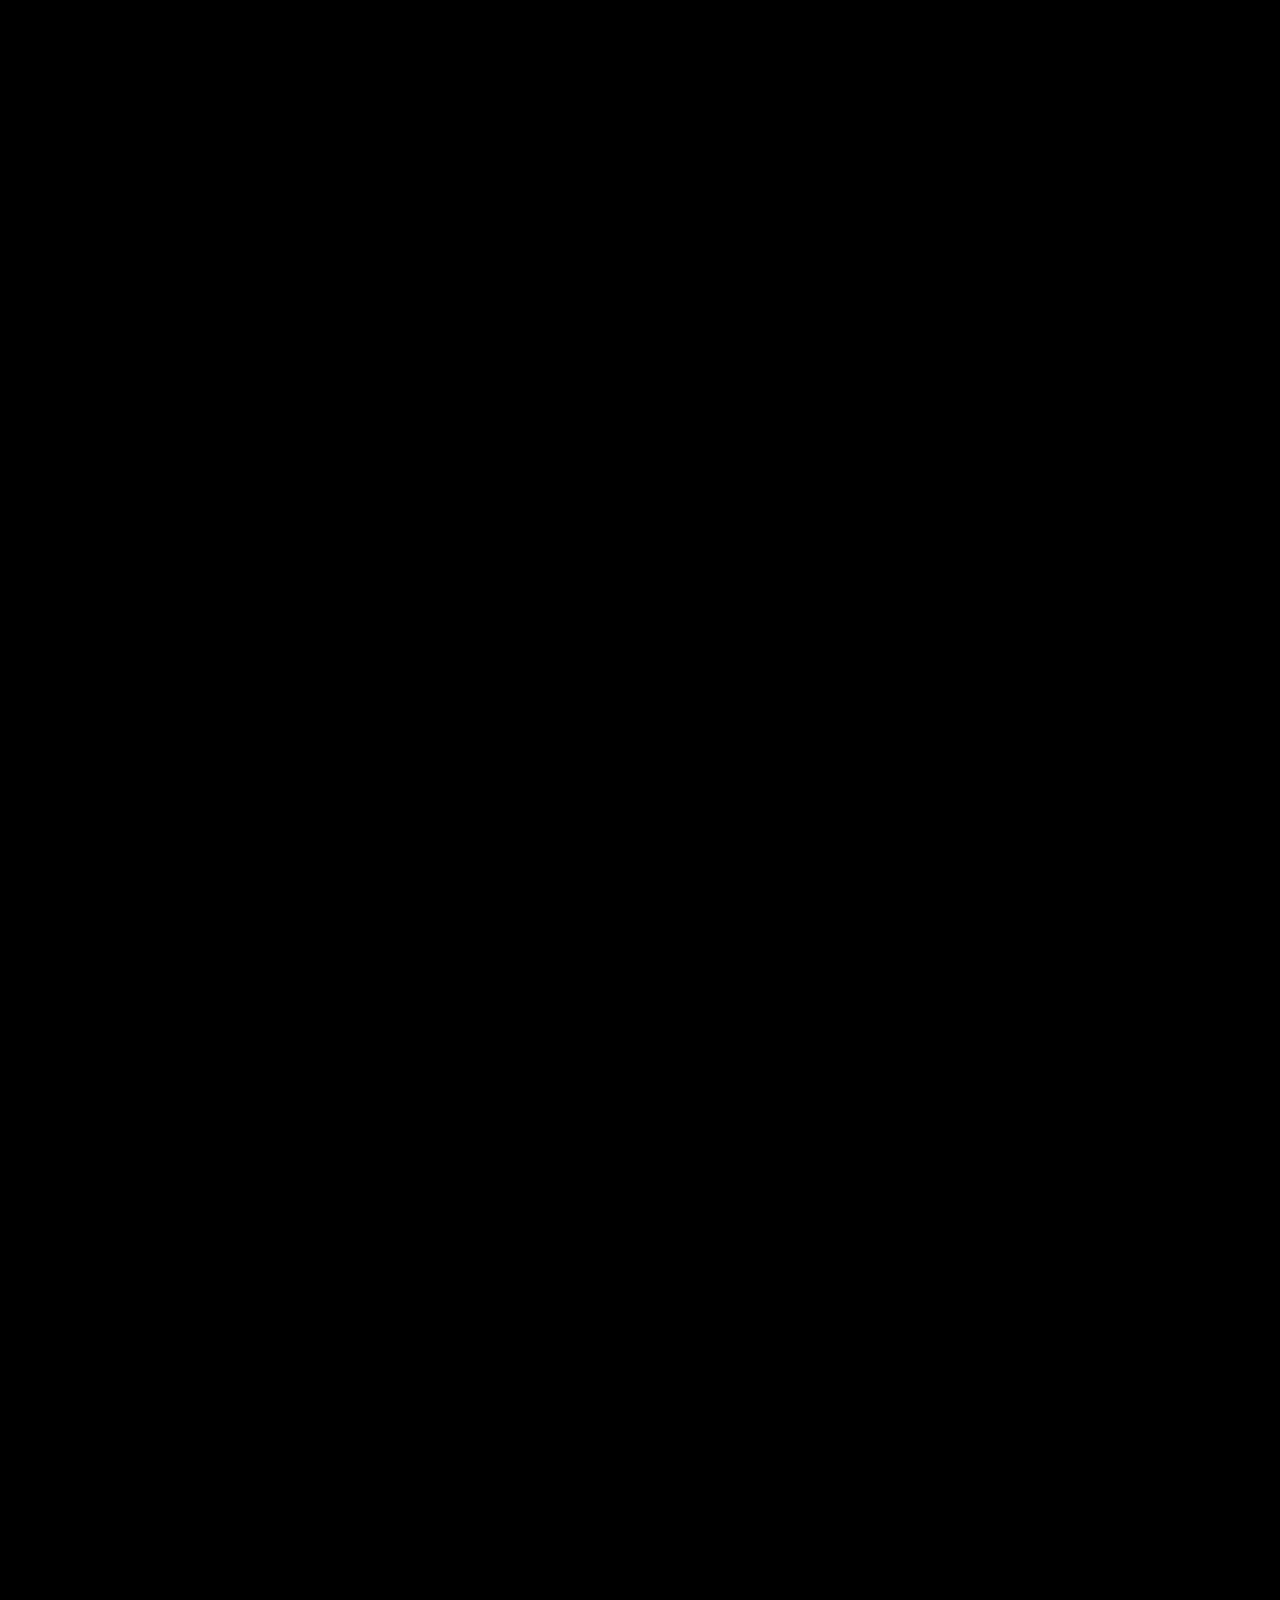
==== commit dc162d9b: "Changes Co-authored-by: Terellreed1 <95991186+Terellreed1@users.noreply.github.com>" ====
--- a/public/Aaron Hampton.html
+++ b/public/Aaron Hampton.html
@@ -100,7 +100,7 @@
     font-size:clamp(80px,18vw,300px);
     line-height:.84;letter-spacing:.005em;text-transform:uppercase;
     text-shadow:0 6px 40px rgba(0,0,0,.45);
-    opacity:.65;mix-blend-mode:overlay;
+    opacity:.35;mix-blend-mode:overlay;
     will-change:filter,transform;
   }
   .hero__location{
@@ -286,7 +286,7 @@
   <div class="hero__fg" id="heroFg">
     <div class="hero__eyebrow">Director, Cinematographer</div>
     <h1 class="hero__name">Aaron Hampton</h1>
-    <div class="hero__location">Based in Waldorf</div>
+    <div class="hero__location">Based in the DMV</div>
   </div>
 </section>
 
@@ -377,7 +377,7 @@
     </div>
     <div class="site-foot__base">
       <span>© Aaron Hampton</span>
-      <span>Based in Waldorf, MD</span>
+      <span>Based in the DMV</span>
       <span>Available worldwide</span>
     </div>
   </footer>
--- a/public/site.css
+++ b/public/site.css
@@ -37,22 +37,16 @@
    ------------------------------------------------------------ */
 .site-nav{
   position:fixed;top:0;left:0;right:0;z-index:40;
-  display:flex;justify-content:space-between;align-items:center;
-  padding:24px 36px;
-  mix-blend-mode:difference;  /* lets nav stay legible over light/dark frames */
-}
-.site-nav .home-mark{
-  font-family:'Instrument Serif',Georgia,serif;
-  font-size:20px;letter-spacing:.04em;font-style:italic;
-  color:#fff;opacity:.95;
+  display:flex;justify-content:center;align-items:center;
+  padding:28px 36px;
 }
 .site-nav ul{
-  display:flex;gap:30px;list-style:none;
+  display:flex;gap:36px;list-style:none;
   font-family:var(--mono);
   font-size:11px;letter-spacing:.22em;text-transform:uppercase;font-weight:400;
 }
 .site-nav a{
-  position:relative;color:#fff;opacity:.85;transition:opacity .2s;
+  position:relative;color:#fff;opacity:.75;transition:opacity .2s;
   padding:6px 0;
 }
 .site-nav a:hover{opacity:1}
@@ -203,6 +197,56 @@
 .frame__placeholder--mono{background:radial-gradient(80% 70% at 50% 40%, #1a1a1c 0%, #0a0a0b 60%, #000 100%);animation:drift 14s ease-in-out infinite alternate}
 @keyframes drift  {from{transform:scale(1.05)} to{transform:scale(1.12) translate(-1.5%,-1%)}}
 @keyframes drift2 {from{transform:translate(0,0)} to{transform:translate(2%,-2%)}}
+
+/* ------------------------------------------------------------
+   Light-leak divider (animated, reusable across pages)
+   ------------------------------------------------------------ */
+.light-leak{
+  position:relative;height:120px;width:100%;overflow:hidden;
+  background:transparent;isolation:isolate;
+  /* fade the divider edges into the surrounding sections */
+  -webkit-mask-image:linear-gradient(180deg, transparent 0%, #000 28%, #000 72%, transparent 100%);
+          mask-image:linear-gradient(180deg, transparent 0%, #000 28%, #000 72%, transparent 100%);
+  margin-top:-1px;margin-bottom:-1px; /* kill hairline seams */
+}
+
+.light-leak::before{
+  content:"";position:absolute;inset:0;
+  background:linear-gradient(180deg, transparent 0%, rgba(255,255,255,.04) 50%, transparent 100%);
+  pointer-events:none;
+}
+.light-leak span{
+  position:absolute;top:50%;left:-30%;
+  width:160%;height:300px;transform:translateY(-50%) rotate(-4deg);
+  background:
+    radial-gradient(60% 50% at 20% 50%, rgba(255,140,60,.55) 0%, rgba(255,90,50,.25) 30%, transparent 65%),
+    radial-gradient(45% 50% at 55% 50%, rgba(255,200,90,.35) 0%, transparent 60%),
+    radial-gradient(35% 50% at 85% 50%, rgba(220,40,40,.35) 0%, transparent 65%);
+  filter:blur(28px);mix-blend-mode:screen;opacity:0;
+  animation:leakSweep 9s ease-in-out infinite;
+}
+.light-leak--alt span{
+  animation-delay:-4.5s;
+  background:
+    radial-gradient(50% 50% at 25% 50%, rgba(255,90,40,.55) 0%, transparent 60%),
+    radial-gradient(45% 50% at 70% 50%, rgba(255,180,80,.45) 0%, transparent 65%);
+}
+.light-leak::after{
+  content:"";position:absolute;inset:0;pointer-events:none;
+  background-image:url("data:image/svg+xml;utf8,<svg xmlns='http://www.w3.org/2000/svg' width='180' height='180'><filter id='n'><feTurbulence type='fractalNoise' baseFrequency='1.1' numOctaves='2' stitchTiles='stitch'/><feColorMatrix values='0 0 0 0 0  0 0 0 0 0  0 0 0 0 0  0 0 0 .35 0'/></filter><rect width='100%' height='100%' filter='url(%23n)'/></svg>");
+  opacity:.25;mix-blend-mode:overlay;
+}
+@keyframes leakSweep{
+  0%   { transform:translate(-40%, -50%) rotate(-4deg); opacity:0; }
+  20%  { opacity:.85; }
+  50%  { transform:translate(10%, -50%) rotate(-3deg); opacity:.95; }
+  80%  { opacity:.7; }
+  100% { transform:translate(45%, -50%) rotate(-5deg); opacity:0; }
+}
+@media (max-width:760px){
+  .light-leak{height:80px}
+  .light-leak span{height:200px}
+}
 
 /* ------------------------------------------------------------
    Trusted by / clients marquee
@@ -320,3 +364,57 @@
   /* leave as-is — these are body/display */
 }
 
+
+/* ------------------------------------------------------------
+   Preloader — minimal black overlay, rotating dot + orbiting bubbles,
+   light-leak sweep, fades out on window load
+   ------------------------------------------------------------ */
+.preloader{
+  position:fixed;inset:0;z-index:9999;background:#000;
+  display:flex;align-items:center;justify-content:center;
+  overflow:hidden;isolation:isolate;
+  transition:opacity .7s ease, visibility 0s linear .7s;
+}
+.preloader.is-hidden{opacity:0;visibility:hidden;pointer-events:none}
+.preloader__leak{
+  position:absolute;inset:0;pointer-events:none;
+}
+.preloader__leak span{
+  position:absolute;top:50%;left:-30%;
+  width:160%;height:60%;transform:translateY(-50%) rotate(-4deg);
+  background:
+    radial-gradient(60% 50% at 20% 50%, rgba(255,140,60,.35) 0%, rgba(255,90,50,.15) 30%, transparent 65%),
+    radial-gradient(45% 50% at 60% 50%, rgba(255,200,90,.25) 0%, transparent 60%),
+    radial-gradient(35% 50% at 85% 50%, rgba(220,40,40,.25) 0%, transparent 65%);
+  filter:blur(40px);mix-blend-mode:screen;opacity:0;
+  animation:leakSweep 6s ease-in-out infinite;
+}
+.preloader__orbit{
+  position:relative;width:64px;height:64px;
+  animation:preSpin 1.6s linear infinite;
+}
+.preloader__orbit .dot{
+  position:absolute;top:50%;left:50%;
+  width:8px;height:8px;margin:-4px 0 0 -4px;border-radius:50%;
+  background:rgba(244,239,230,.95);
+  box-shadow:0 0 12px rgba(244,239,230,.5);
+}
+.preloader__orbit .bubble{
+  position:absolute;top:50%;left:50%;border-radius:50%;
+  background:rgba(244,239,230,.85);
+  transform-origin:0 0;
+}
+.preloader__orbit .b1{width:6px;height:6px;margin:-3px 0 0 -3px;
+  transform:rotate(0deg) translateX(28px);
+  animation:preBubble 1.6s ease-in-out infinite}
+.preloader__orbit .b2{width:5px;height:5px;margin:-2.5px 0 0 -2.5px;
+  transform:rotate(120deg) translateX(28px);
+  animation:preBubble 1.6s ease-in-out infinite .2s}
+.preloader__orbit .b3{width:4px;height:4px;margin:-2px 0 0 -2px;
+  transform:rotate(240deg) translateX(28px);
+  animation:preBubble 1.6s ease-in-out infinite .4s}
+@keyframes preSpin{to{transform:rotate(360deg)}}
+@keyframes preBubble{
+  0%,100%{opacity:.35;}
+  50%{opacity:1;}
+}
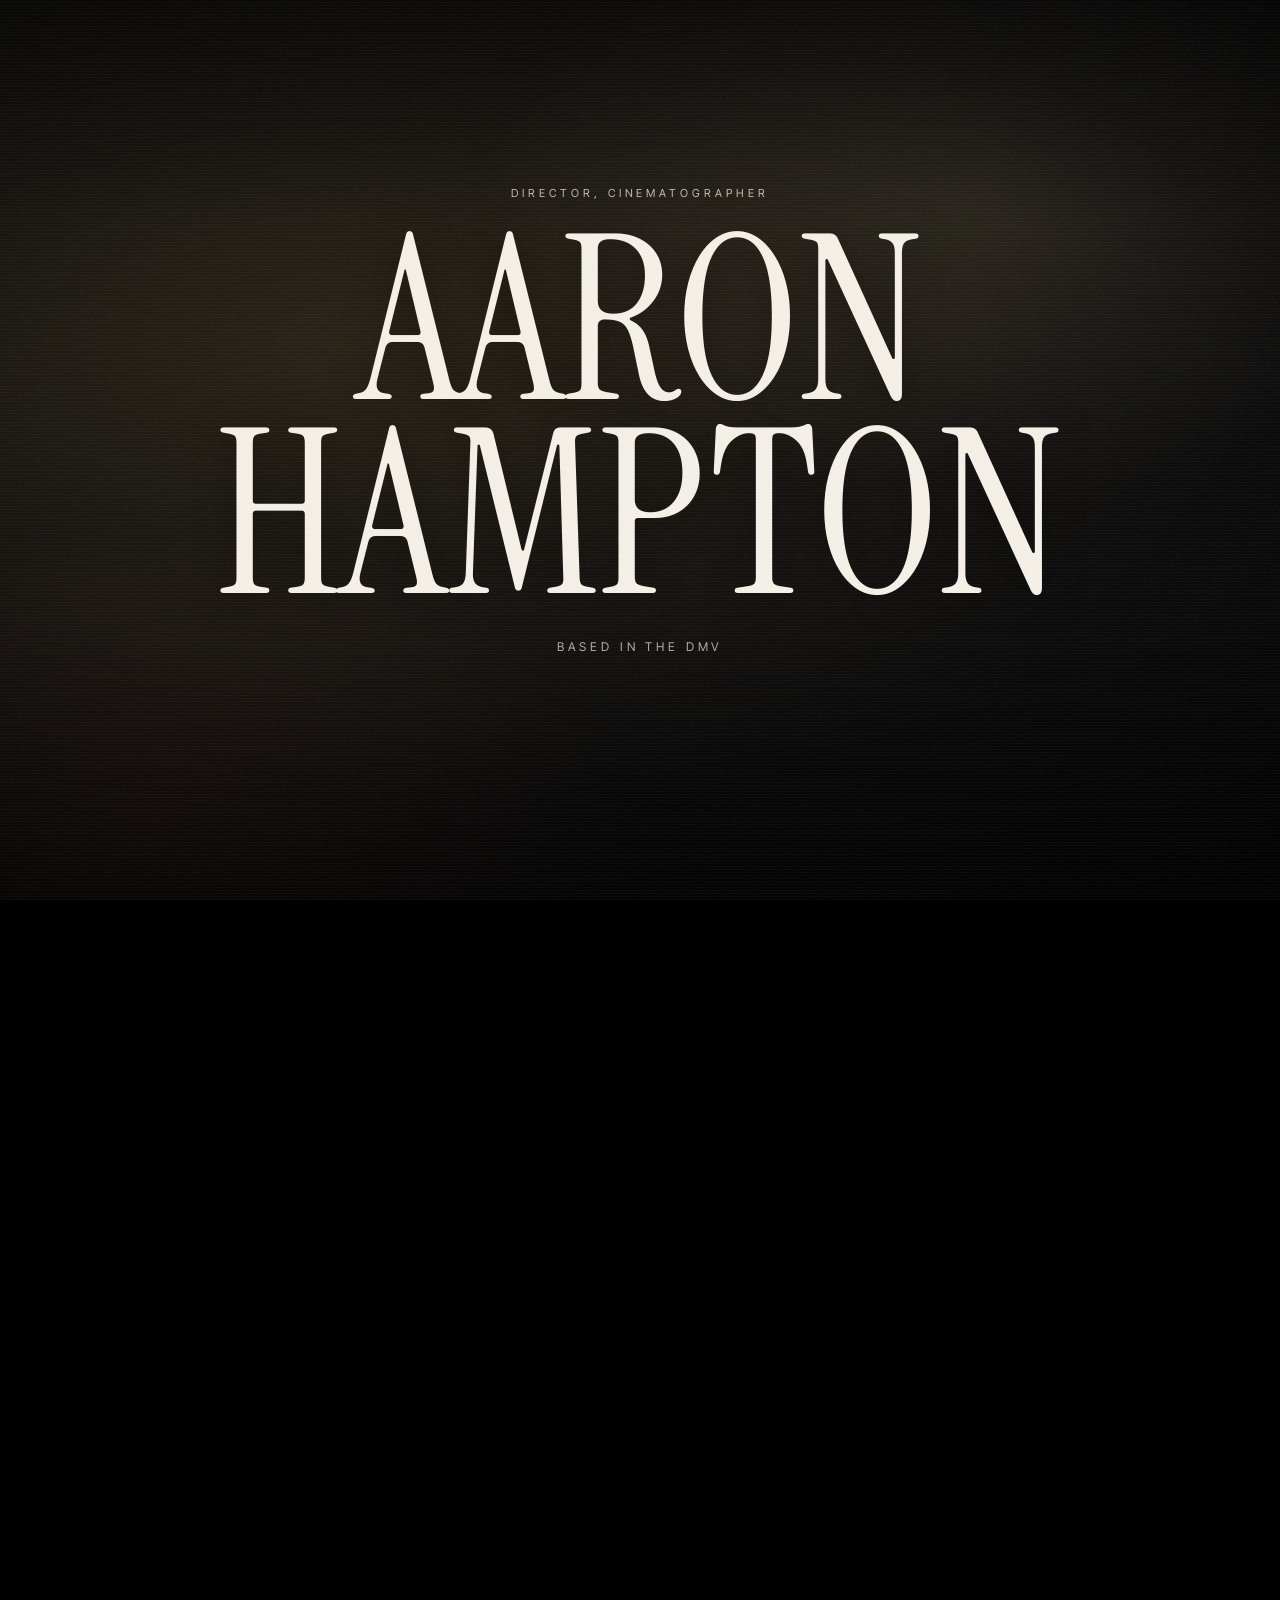
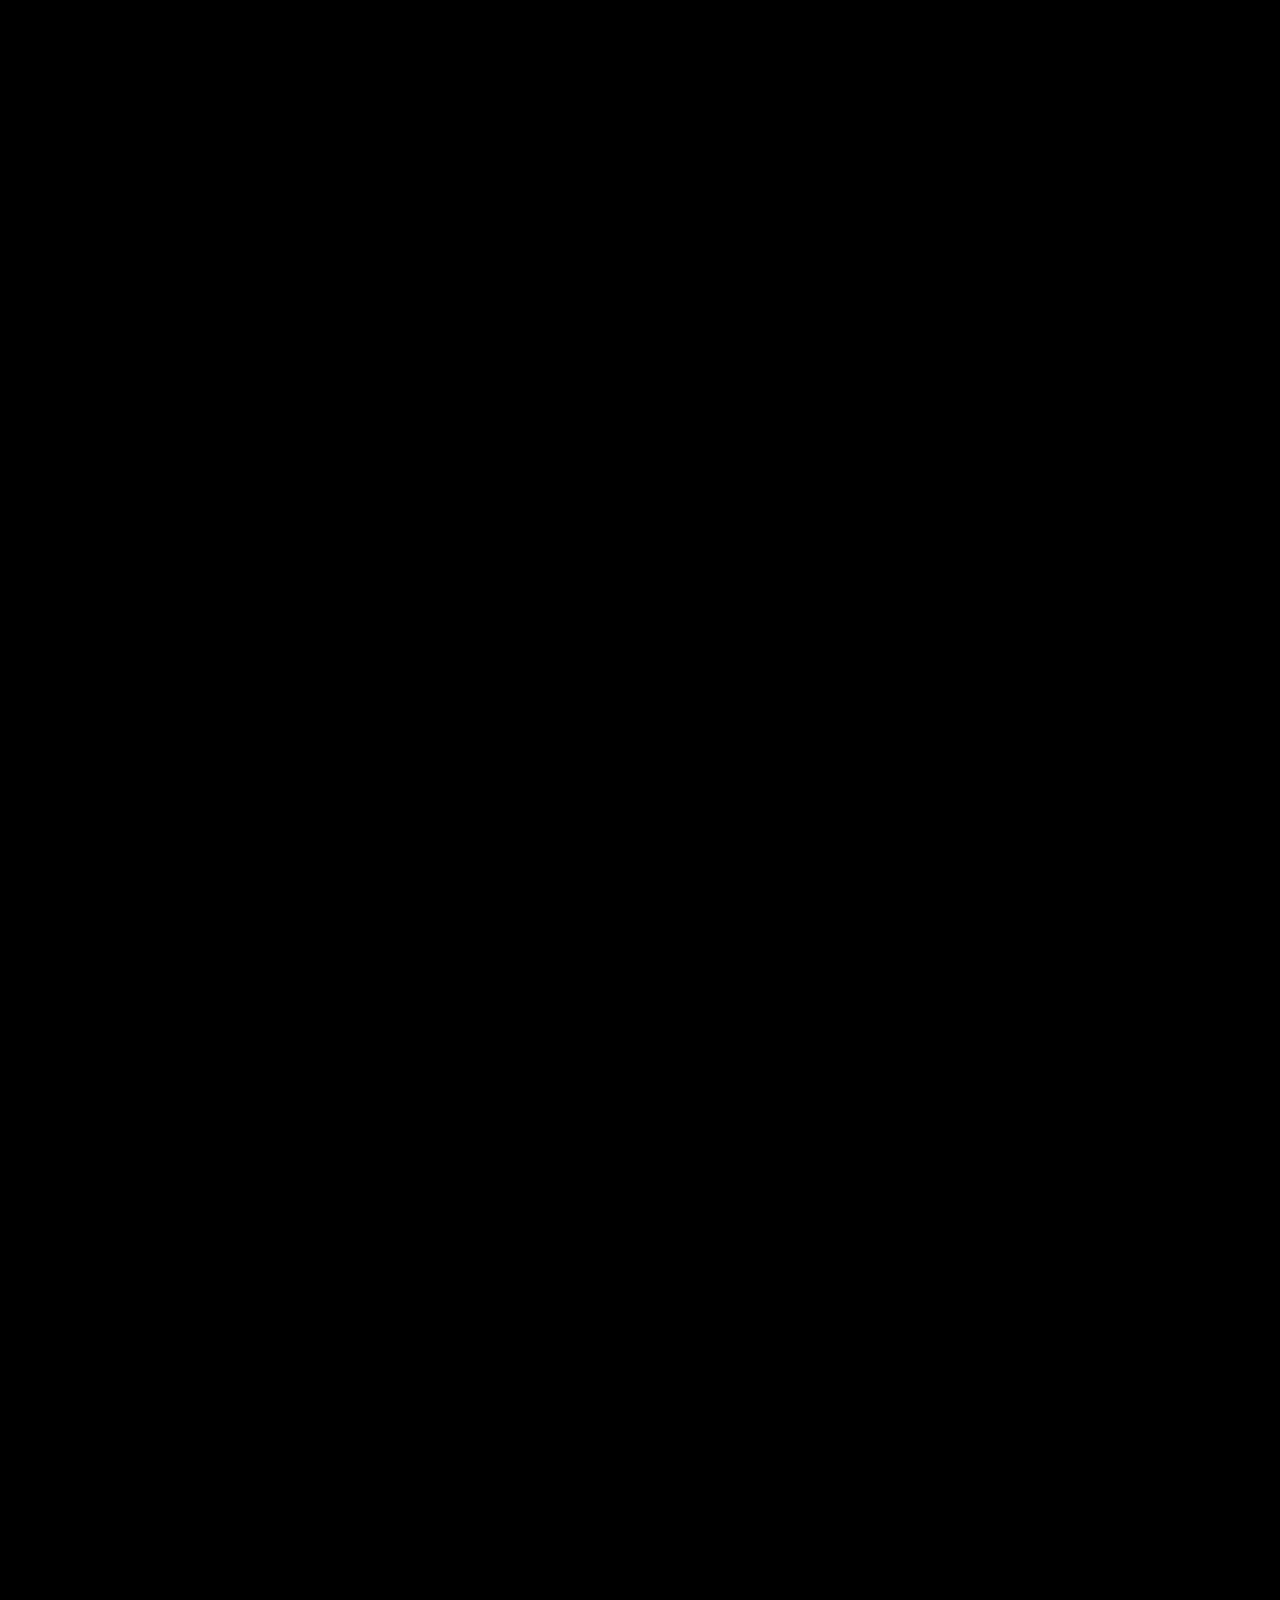
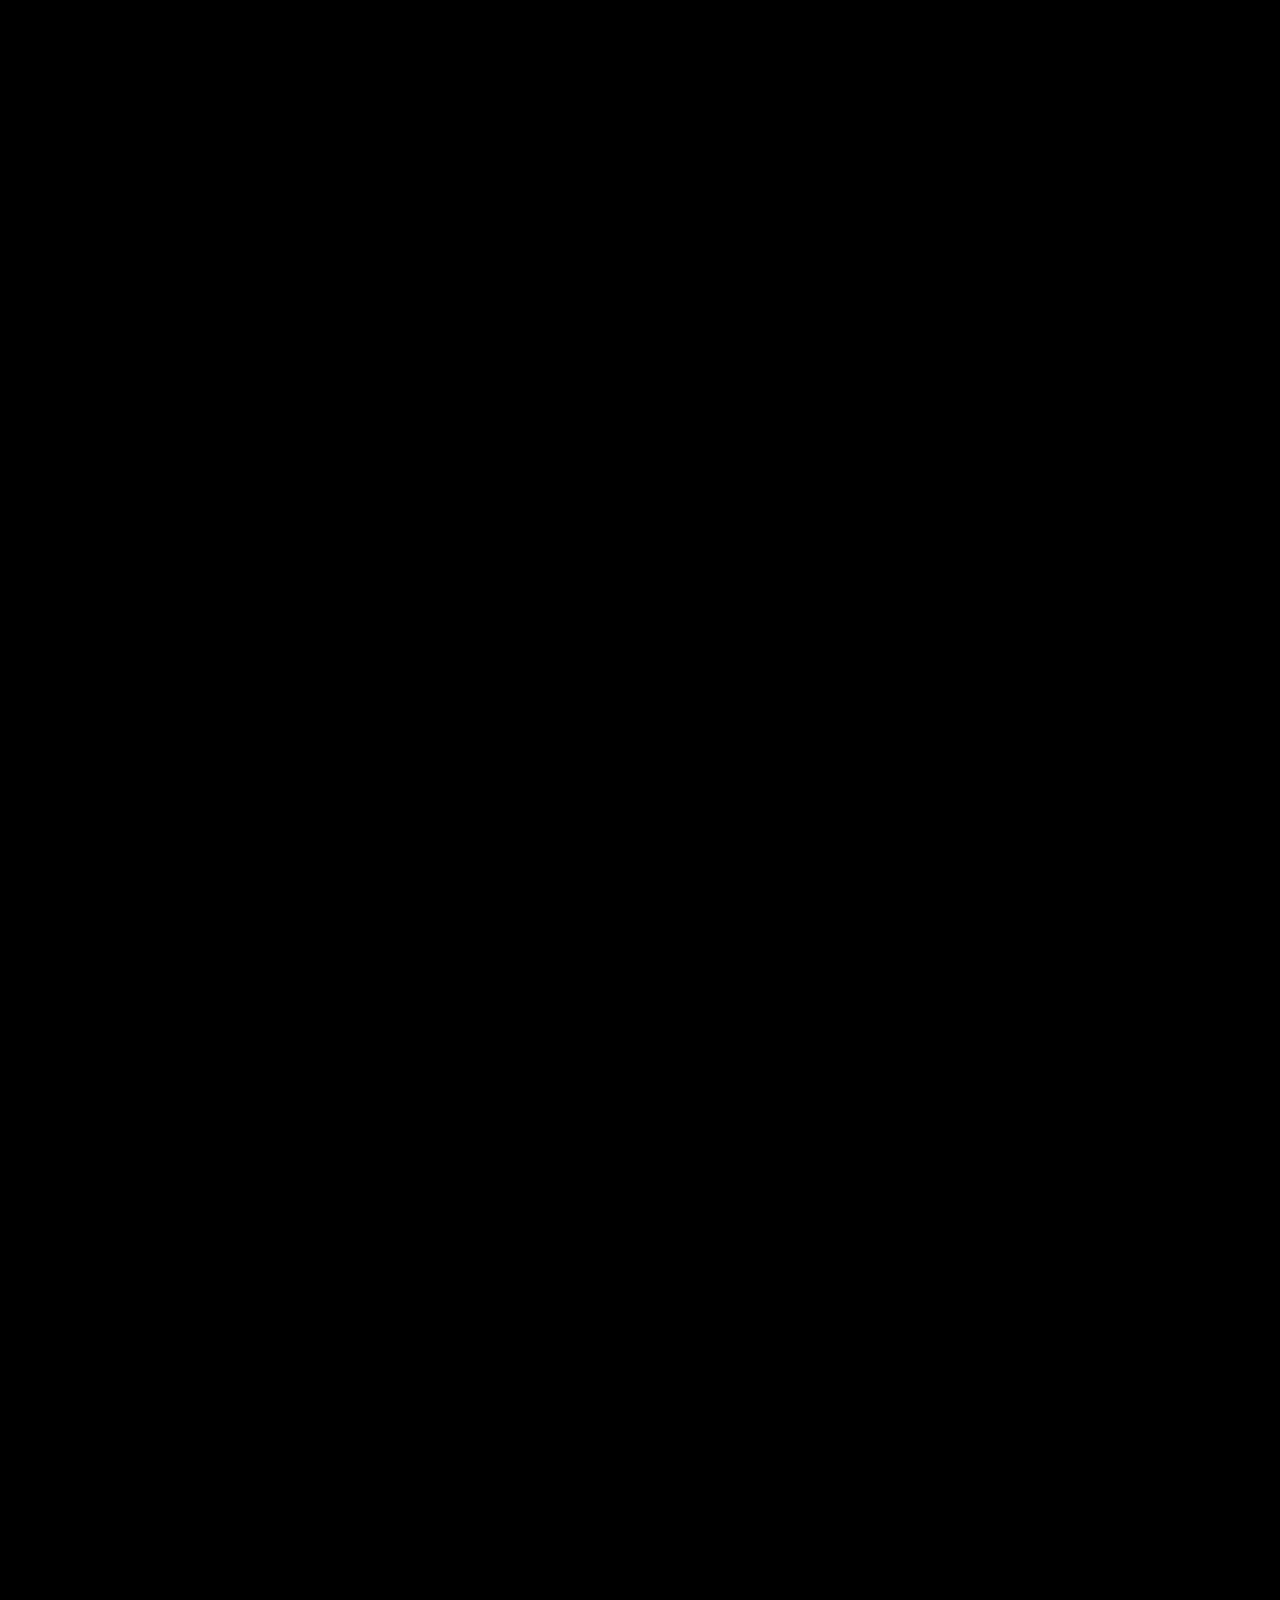
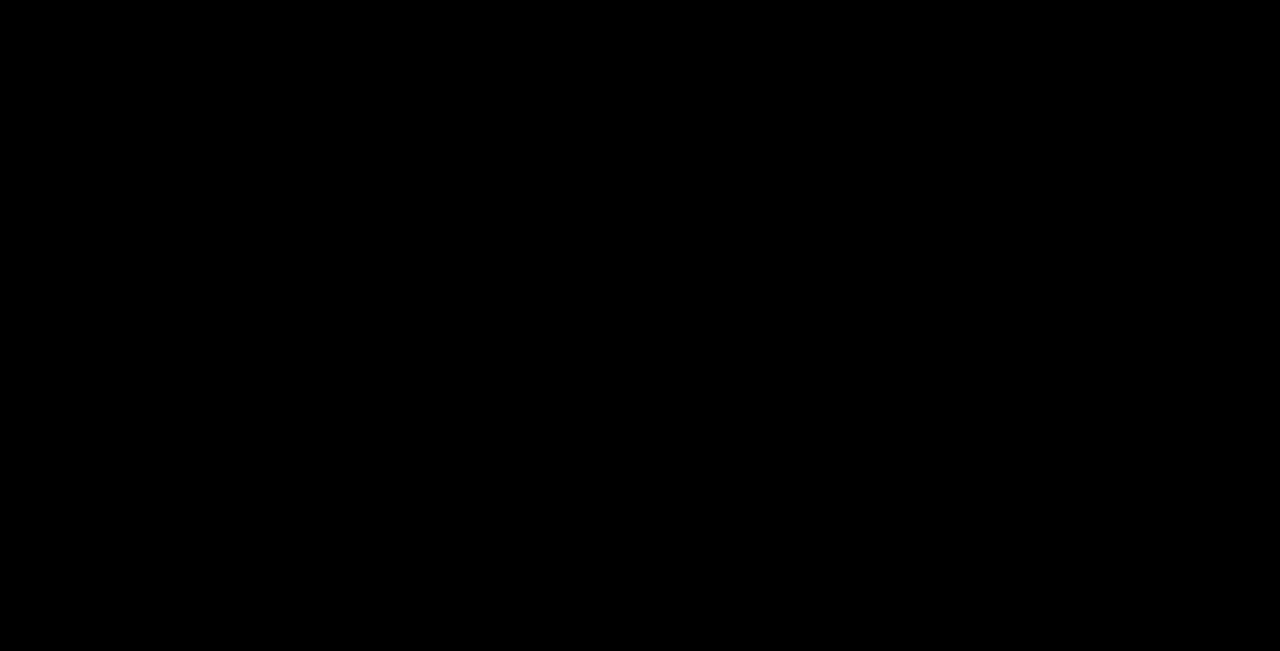
==== commit 58edfa2f: "Changes Co-authored-by: Terellreed1 <95991186+Terellreed1@users.noreply.github.com>" ====
--- a/public/Aaron Hampton.html
+++ b/public/Aaron Hampton.html
@@ -307,6 +307,8 @@
         <a class="trusted__logo" href="clients.html" aria-label="Towson University"><img src="assets/towson-seal.png" alt="Towson University Seal" /></a>
         <a class="trusted__logo" href="clients.html" aria-label="Morgan State University"><img src="assets/morgan-state.svg" alt="Morgan State University" /></a>
         <a class="trusted__logo" href="clients.html" aria-label="Kappa Alpha Psi"><img src="assets/kappa-alpha-psi.png" alt="Kappa Alpha Psi" /></a>
+        <a class="trusted__logo" href="clients.html" aria-label="Sigma Gamma Rho"><img src="assets/sigma-gamma-rho.png" alt="Sigma Gamma Rho" /></a>
+        <a class="trusted__logo" href="clients.html" aria-label="DC Power FC"><img src="assets/power-fc.png" alt="DC Power FC" /></a>
       </div>
     </div>
   </section>
@@ -357,7 +359,7 @@
   <footer class="site-foot">
     <div class="site-foot__big">
       <span>Let's make<br/>something.</span><br/>
-      <a href="contact.html">hello@aaronhampton.tv</a>
+      <a href="contact.html">filmedby3kk@gmail.com</a>
     </div>
     <div>
       <h4>Index</h4>
--- a/public/site.css
+++ b/public/site.css
@@ -418,3 +418,161 @@
   0%,100%{opacity:.35;}
   50%{opacity:1;}
 }
+
+/* ------------------------------------------------------------
+   Mobile polish — tighter spacing, safer touch targets,
+   prevent any accidental horizontal overflow
+   ------------------------------------------------------------ */
+html,body{max-width:100%;overflow-x:hidden}
+img,video,iframe,svg{max-width:100%;height:auto}
+
+@media (max-width:760px){
+  /* Nav — tighter so 5 items always fit */
+  .site-nav{padding:14px 16px}
+  .site-nav ul{gap:12px;font-size:10px;letter-spacing:.16em;flex-wrap:wrap;justify-content:center}
+  .site-nav a{padding:8px 2px} /* bigger tap target */
+
+  /* Page headers — single column, breathable */
+  .page-head{grid-template-columns:1fr;padding:120px 18px 36px;gap:18px;min-height:auto}
+  .page-head__title{font-size:clamp(56px,16vw,120px);line-height:.9}
+  .page-head__lead{font-size:14px;line-height:1.55;max-width:100%}
+
+  /* Footer — single column, readable */
+  .site-foot{grid-template-columns:1fr;padding:48px 18px 24px;gap:28px}
+  .site-foot__big{font-size:clamp(36px,10vw,56px)}
+  .site-foot__base{flex-direction:column;align-items:flex-start;gap:8px;font-size:9px}
+  .socials a{width:44px;height:44px}
+  .socials a img{width:38px;height:38px}
+
+  /* Trusted marquee — stack */
+  .trusted{padding:56px 18px}
+  .trusted__inner{grid-template-columns:1fr;gap:24px}
+  .trusted__logos{gap:24px;justify-content:flex-start}
+  .trusted__logo img{height:48px}
+
+  /* Section spacing global */
+  .quote-block{padding:64px 18px}
+  .quote-block__mark{font-size:clamp(120px,28vw,200px)}
+  .quote-block__text{font-size:clamp(28px,7.5vw,56px)}
+
+  /* Light-leak divider — smaller on phones */
+  .light-leak{height:70px}
+
+  /* Preloader orbit slightly smaller */
+  .preloader__orbit{width:52px;height:52px}
+  .preloader__orbit .b1,.preloader__orbit .b2,.preloader__orbit .b3{
+    transform-origin:0 0;
+  }
+  .preloader__orbit .b1{transform:rotate(0deg)   translateX(22px)}
+  .preloader__orbit .b2{transform:rotate(120deg) translateX(22px)}
+  .preloader__orbit .b3{transform:rotate(240deg) translateX(22px)}
+
+  /* Make audio toggle thumb-friendly */
+  .audio{right:14px;bottom:14px;padding:10px 14px;font-size:10px}
+}
+
+@media (max-width:420px){
+  .site-nav ul{gap:10px;font-size:9.5px}
+  .page-head{padding:108px 16px 28px}
+}
+
+/* Kill hairline borders directly adjacent to a light-leak so only the
+   animation remains — no visible seam line above or below the divider */
+.light-leak{border:0 !important}
+.light-leak + *{border-top:0 !important}
+*:has(> .light-leak:last-child){border-bottom:0 !important}
+*:has(+ .light-leak){border-bottom:0 !important}
+
+/* ------------------------------------------------------------
+   Iris / aperture page transition overlay
+   ------------------------------------------------------------ */
+.iris{
+  position:fixed;inset:0;z-index:9998;pointer-events:none;
+  --ix:50%;--iy:50%;
+}
+.iris__disc{
+  position:absolute;left:var(--ix);top:var(--iy);
+  width:1px;height:1px;border-radius:50%;background:#000;
+  transform:translate(-50%,-50%) scale(0);
+  transition:transform .55s cubic-bezier(.7,0,.2,1);
+  will-change:transform;
+}
+.iris.is-closing{pointer-events:auto}
+.iris.is-closing .iris__disc{
+  /* big enough to cover any viewport from any origin */
+  transform:translate(-50%,-50%) scale(3200);
+}
+@media (prefers-reduced-motion: reduce){
+  .iris__disc{transition:none}
+}
+
+/* ------------------------------------------------------------
+   Toast (coming-soon notice)
+   ------------------------------------------------------------ */
+.toast{
+  position:fixed;left:50%;bottom:32px;transform:translate(-50%, 24px);
+  z-index:60;display:flex;align-items:center;gap:12px;
+  background:rgba(10,10,11,.92);backdrop-filter:blur(8px);
+  border:1px solid var(--hairline);
+  padding:14px 20px;
+  font-family:var(--mono);font-size:11px;letter-spacing:.22em;
+  text-transform:uppercase;color:var(--ink);
+  opacity:0;pointer-events:none;
+  transition:opacity .25s ease, transform .35s cubic-bezier(.2,.7,.2,1);
+}
+.toast.show{opacity:1;transform:translate(-50%, 0)}
+.toast__dot{
+  width:8px;height:8px;border-radius:50%;
+  background:var(--ink);
+  box-shadow:0 0 10px rgba(244,239,230,.6);
+  animation:toastPulse 1.4s ease-in-out infinite;
+}
+@keyframes toastPulse{
+  0%,100%{opacity:.5;transform:scale(.85)}
+  50%{opacity:1;transform:scale(1.05)}
+}
+
+/* ------------------------------------------------------------
+   Multi-step contact form
+   ------------------------------------------------------------ */
+.form--multi{display:flex;flex-direction:column;gap:32px}
+.form__progress{
+  display:flex;align-items:center;gap:10px;
+  font-family:var(--mono);font-size:10px;letter-spacing:.28em;text-transform:uppercase;
+  color:var(--ink-dim);
+}
+.form__progress .bar{
+  flex:1;height:2px;background:var(--hairline);position:relative;overflow:hidden;
+}
+.form__progress .bar::after{
+  content:"";position:absolute;left:0;top:0;bottom:0;
+  width:var(--p,25%);background:var(--ink);
+  transition:width .5s cubic-bezier(.2,.7,.2,1);
+}
+.form__steps{position:relative;min-height:240px}
+.form__step{
+  display:none;flex-direction:column;gap:24px;
+  animation:stepIn .5s cubic-bezier(.2,.7,.2,1);
+}
+.form__step.is-active{display:flex}
+@keyframes stepIn{from{opacity:0;transform:translateY(12px)}to{opacity:1;transform:none}}
+.form__step h3{
+  font-family:'Instrument Serif',Georgia,serif;font-weight:400;
+  font-size:clamp(28px,3.4vw,44px);line-height:1.1;
+}
+.form__chips{display:flex;flex-wrap:wrap;gap:10px}
+.form__chips button{
+  padding:12px 18px;border:1px solid var(--hairline);background:transparent;color:var(--ink);
+  font-family:var(--mono);font-size:11px;letter-spacing:.22em;text-transform:uppercase;
+  cursor:pointer;transition:all .2s;
+}
+.form__chips button:hover{border-color:var(--ink)}
+.form__chips button.is-active{background:var(--ink);color:var(--bg);border-color:var(--ink)}
+.form__nav{display:flex;justify-content:space-between;align-items:center;gap:16px;margin-top:8px}
+.form__nav .back{
+  background:transparent;border:0;color:var(--ink-dim);cursor:pointer;
+  font-family:var(--mono);font-size:11px;letter-spacing:.22em;text-transform:uppercase;
+  padding:8px 0;transition:color .2s;
+}
+.form__nav .back:hover{color:var(--ink)}
+.form__nav .back[disabled]{opacity:.3;cursor:default}
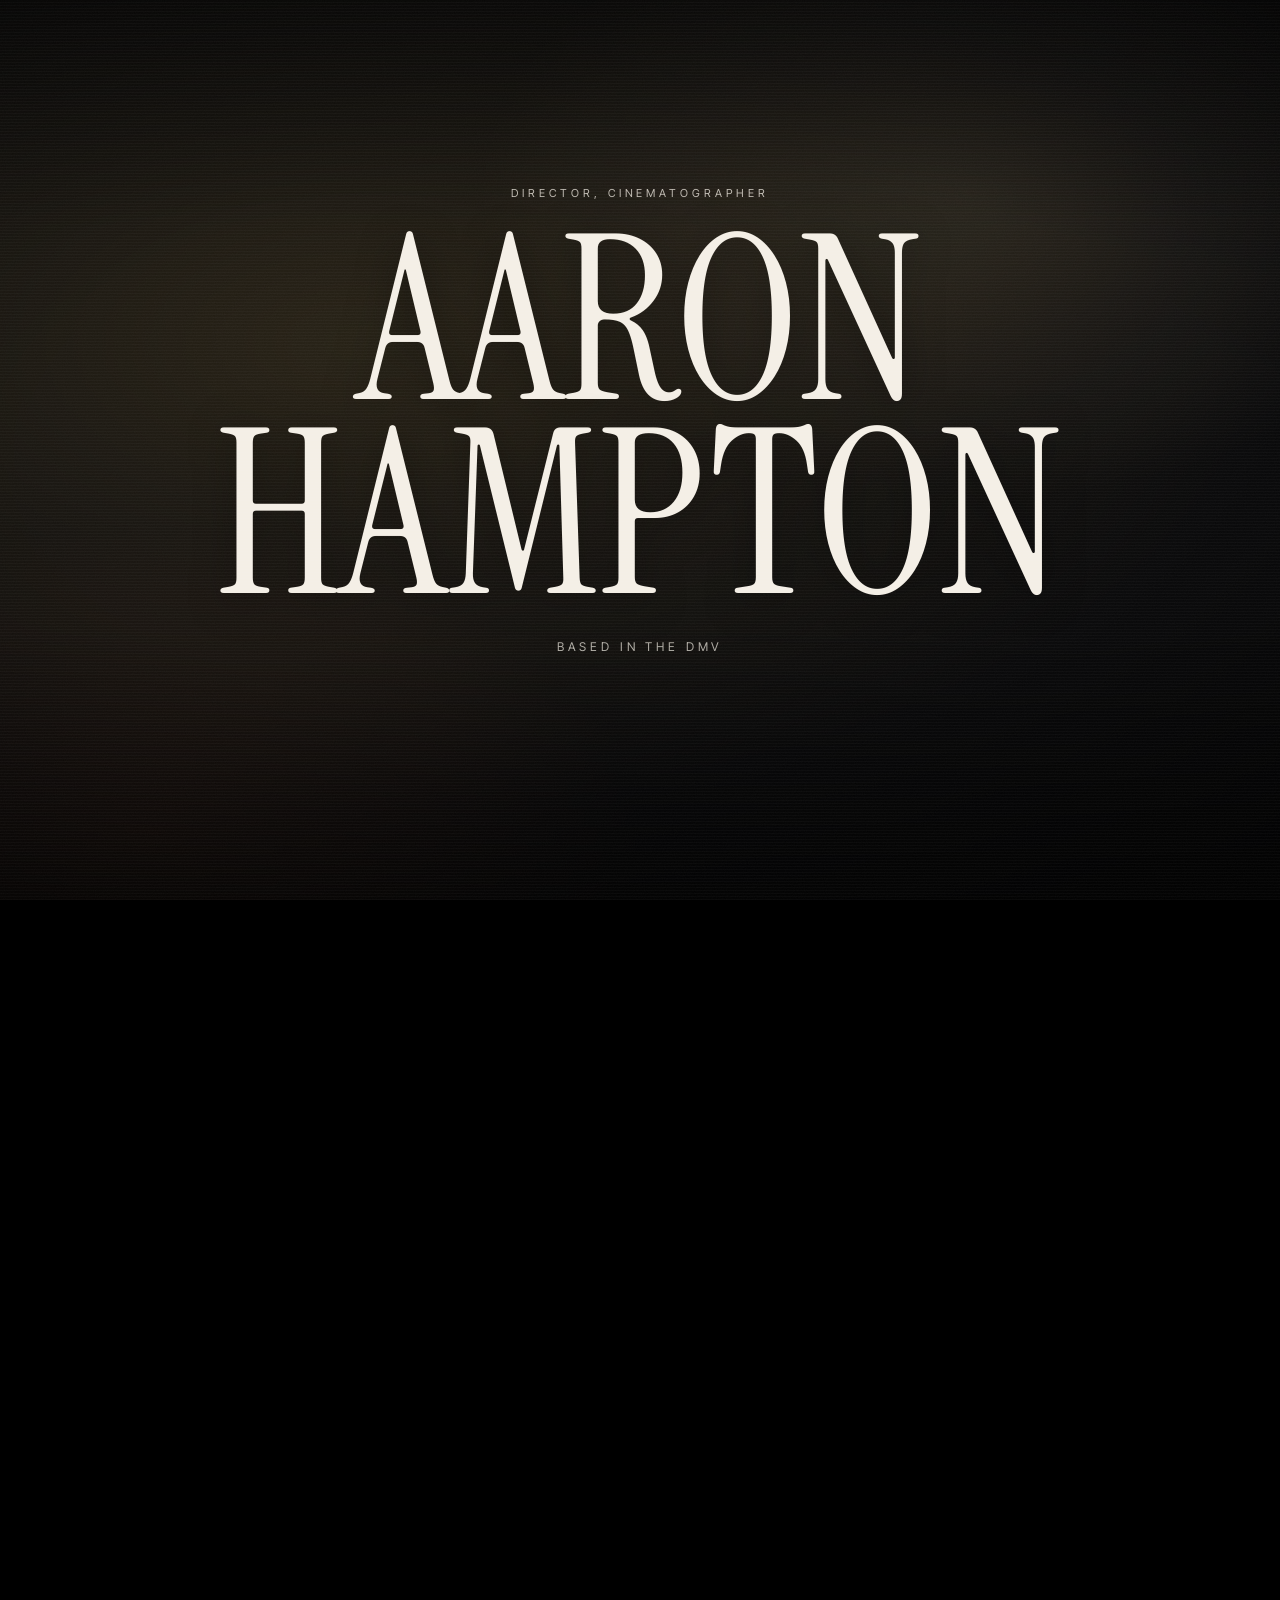
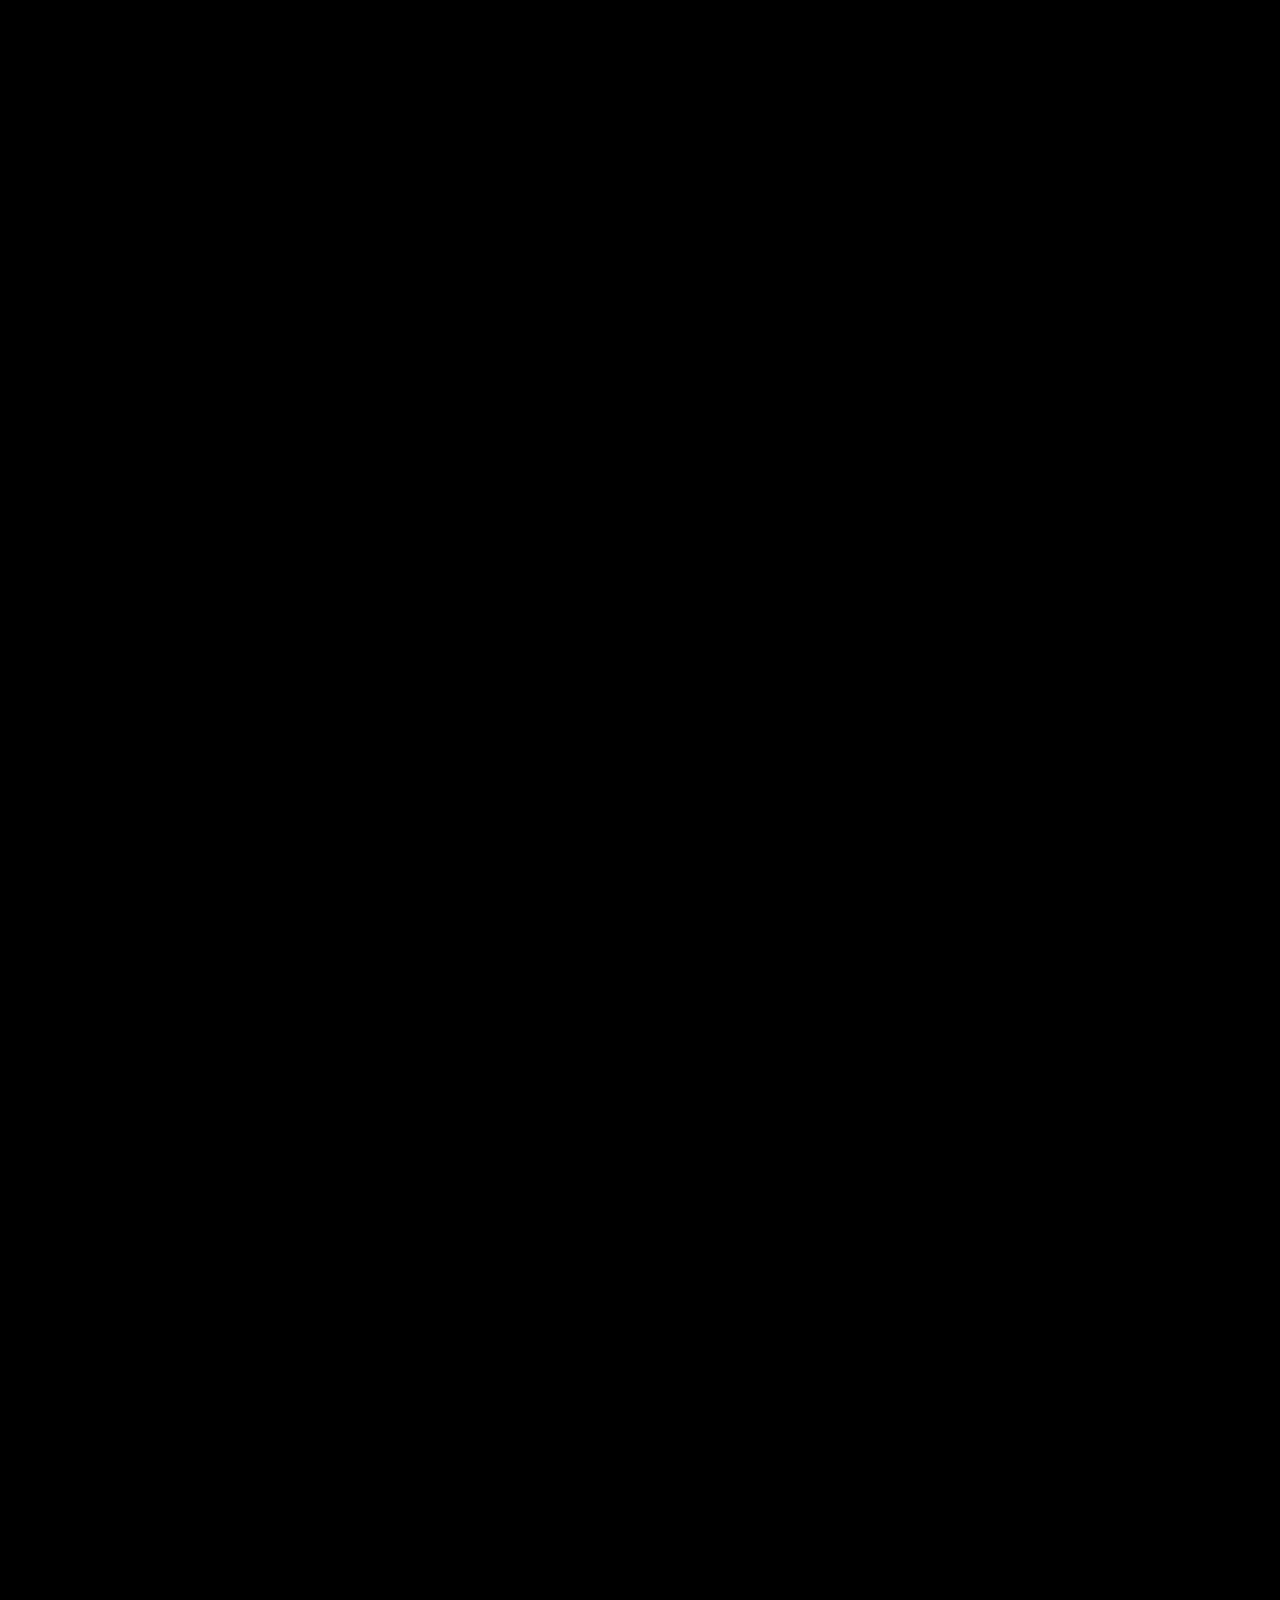
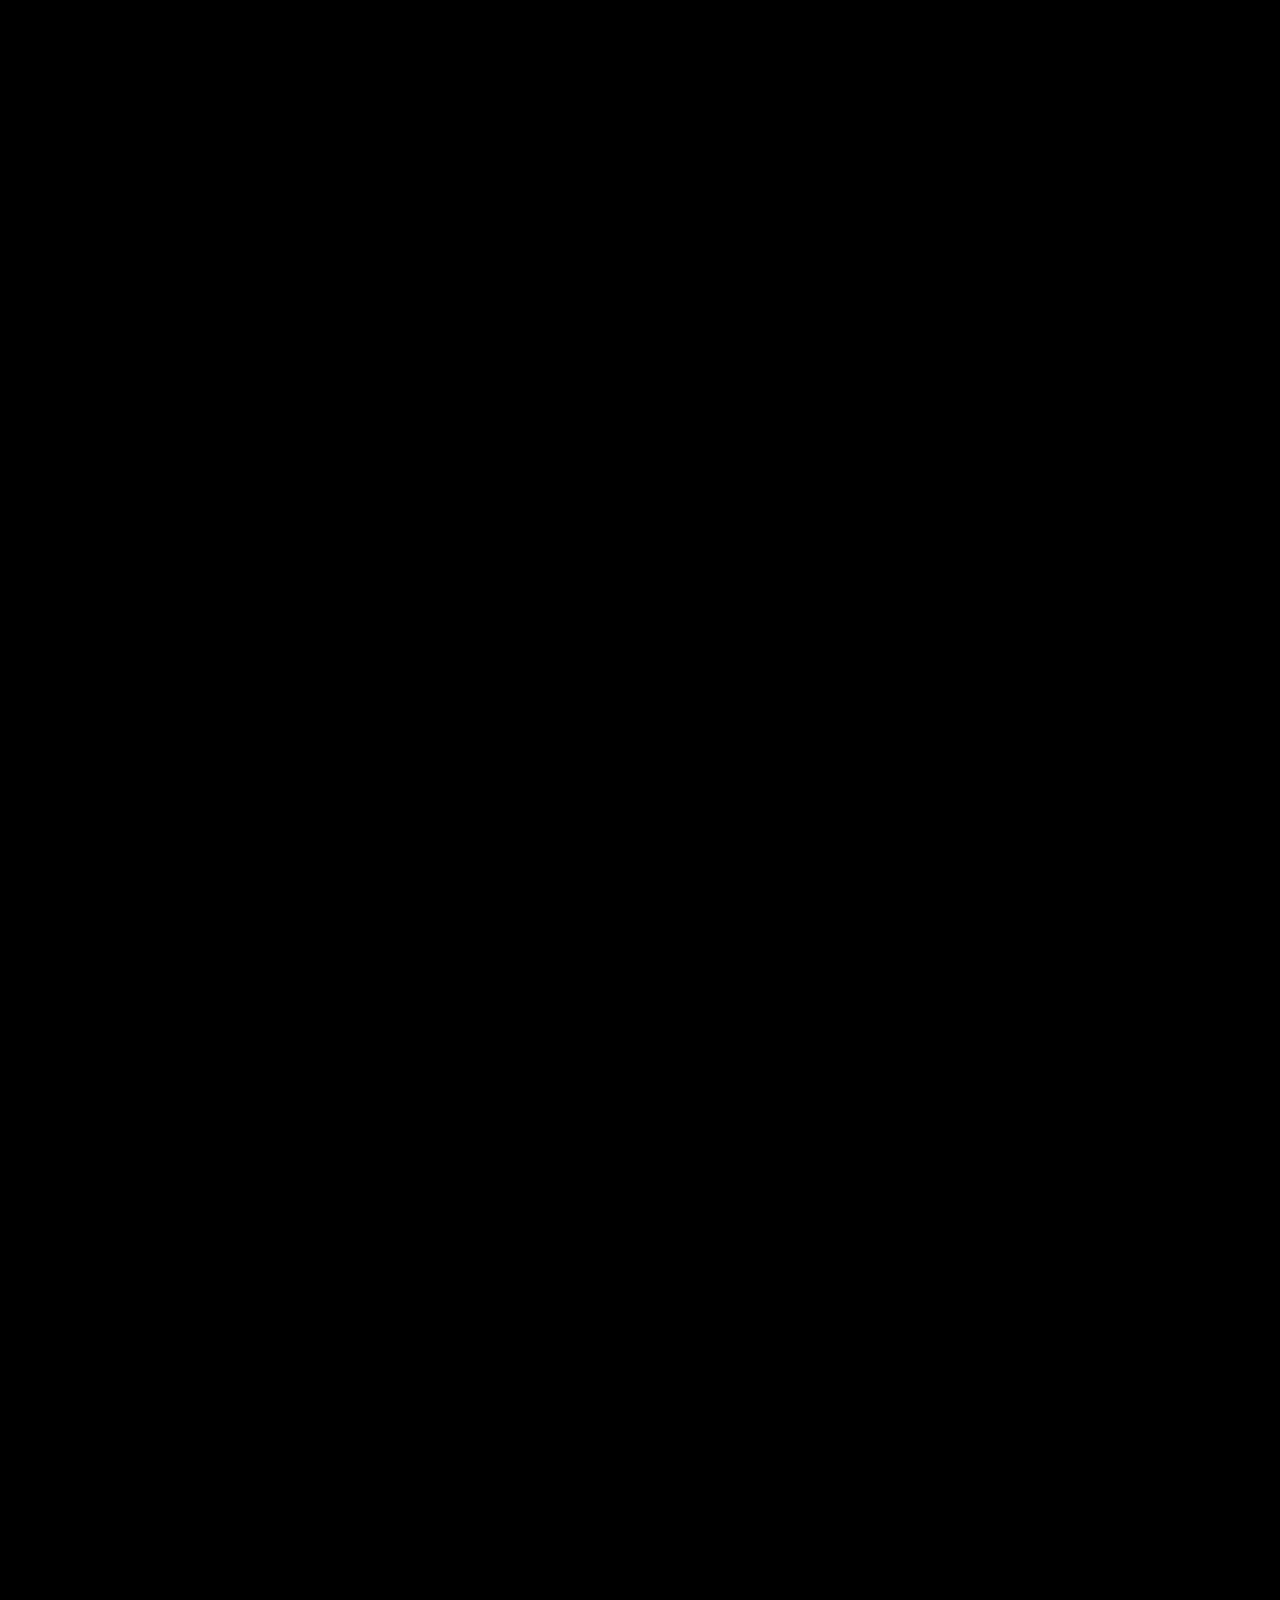
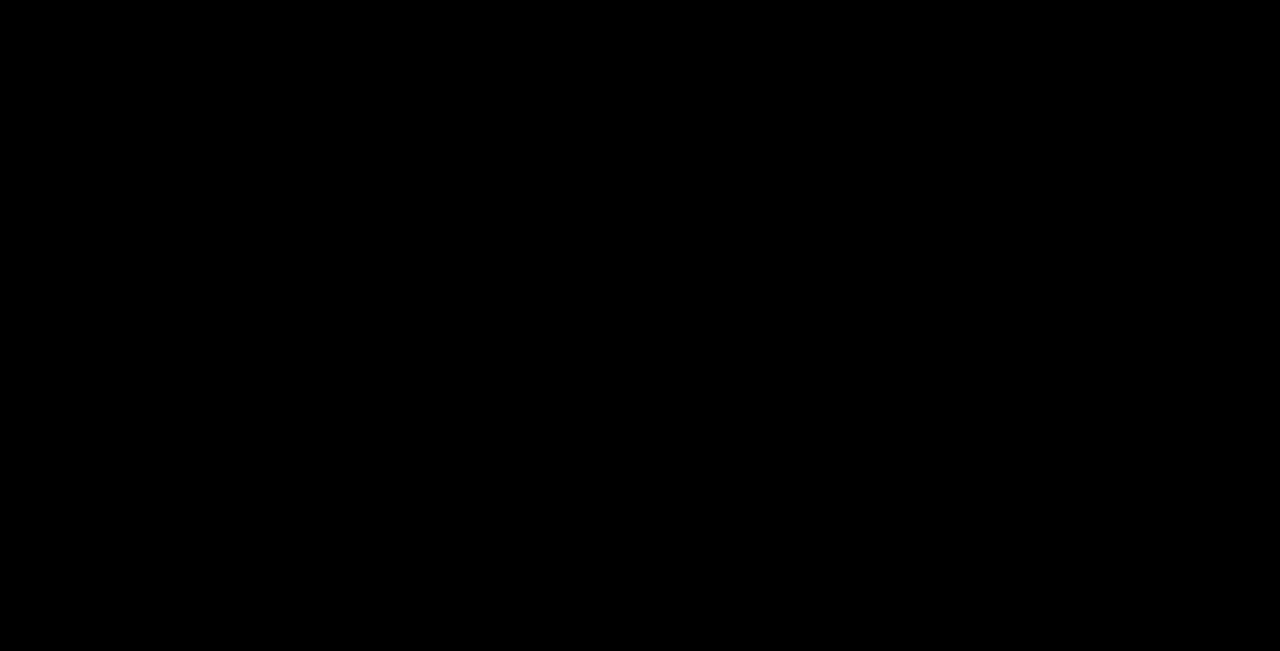
==== commit 0ec7c43e: "Changes Co-authored-by: Terellreed1 <95991186+Terellreed1@users.noreply.github.com>" ====
--- a/public/Aaron Hampton.html
+++ b/public/Aaron Hampton.html
@@ -373,7 +373,7 @@
     <div>
       <h4>Elsewhere</h4>
       <div class="socials">
-        <a href="https://instagram.com/aaronhampton" target="_blank" rel="noopener" aria-label="Instagram"><img src="assets/instagram.png" alt="Instagram" /></a>
+        <a href="https://www.instagram.com/avisionstudio_/" target="_blank" rel="noopener" aria-label="Instagram"><img src="assets/instagram.png" alt="Instagram" /></a>
         <a href="https://linkedin.com/in/aaronhampton" target="_blank" rel="noopener" aria-label="LinkedIn"><img src="assets/linkedin.svg" alt="LinkedIn" /></a>
       </div>
     </div>
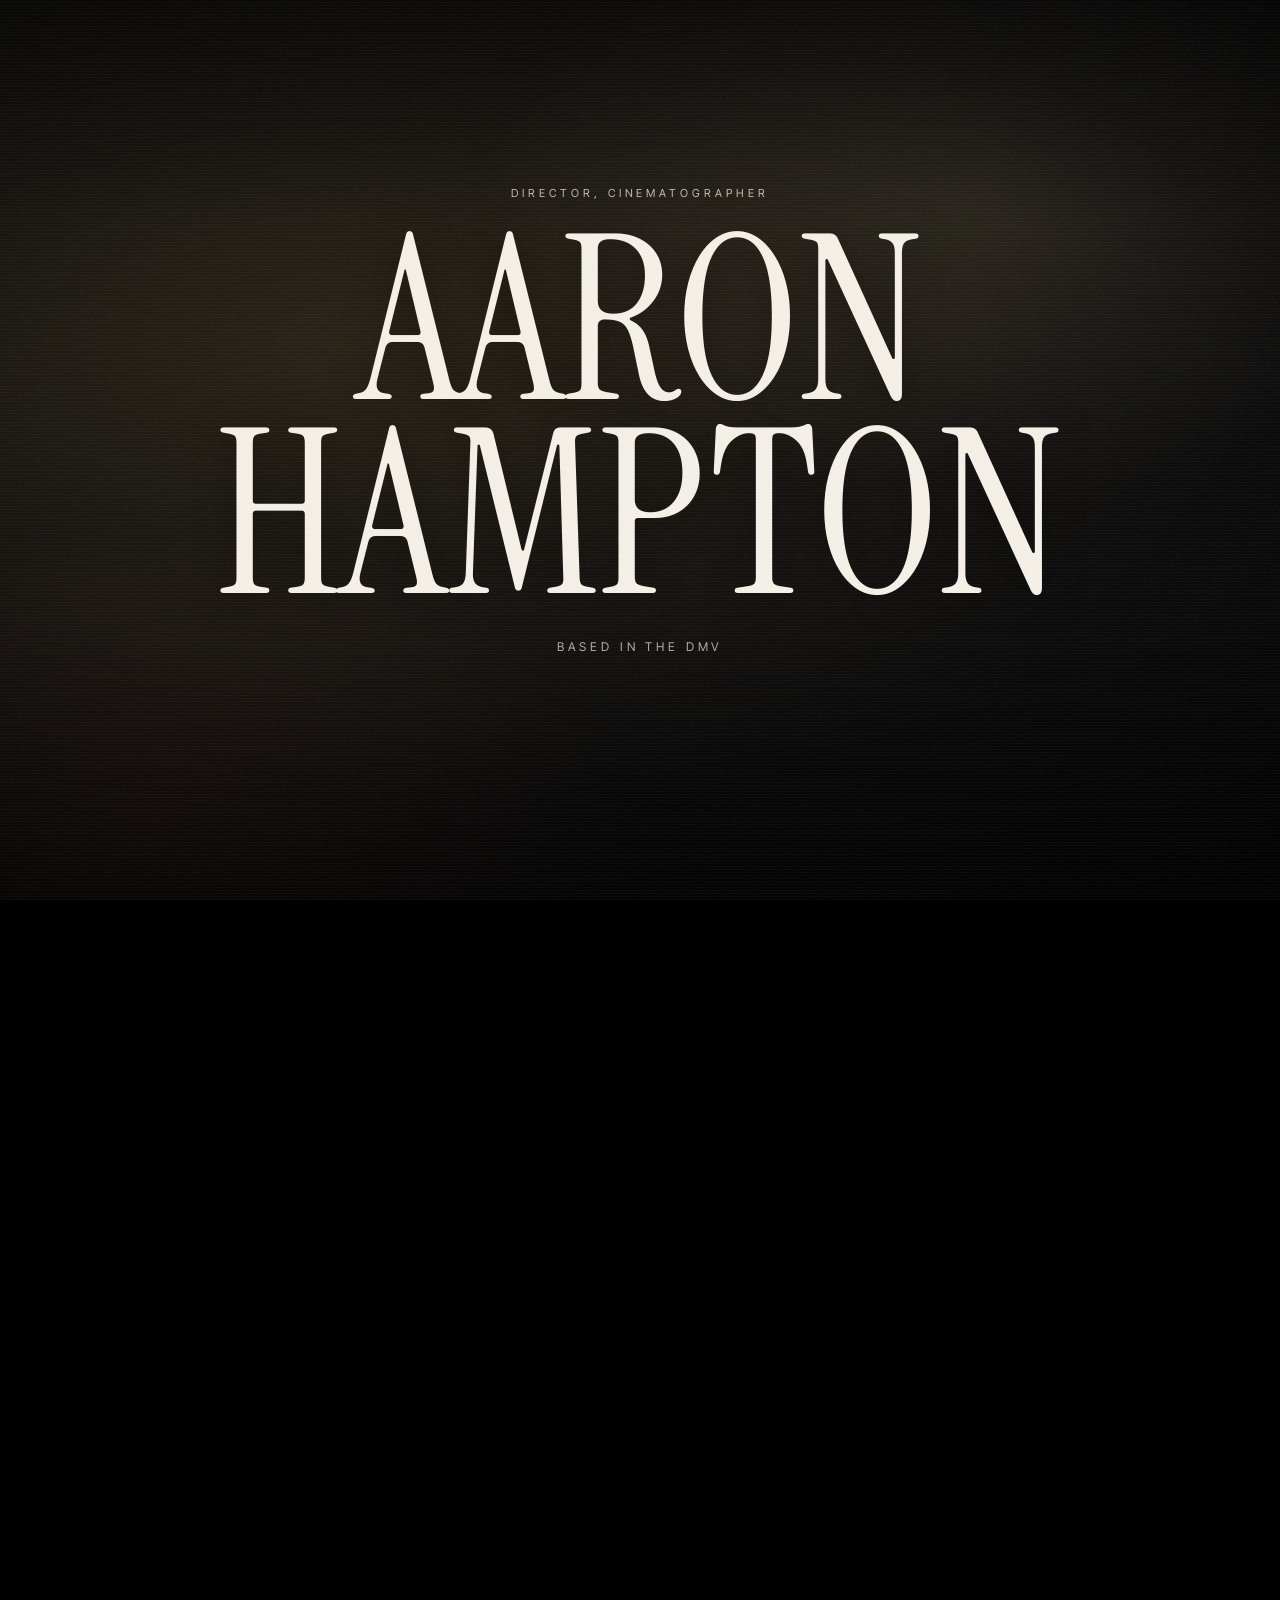
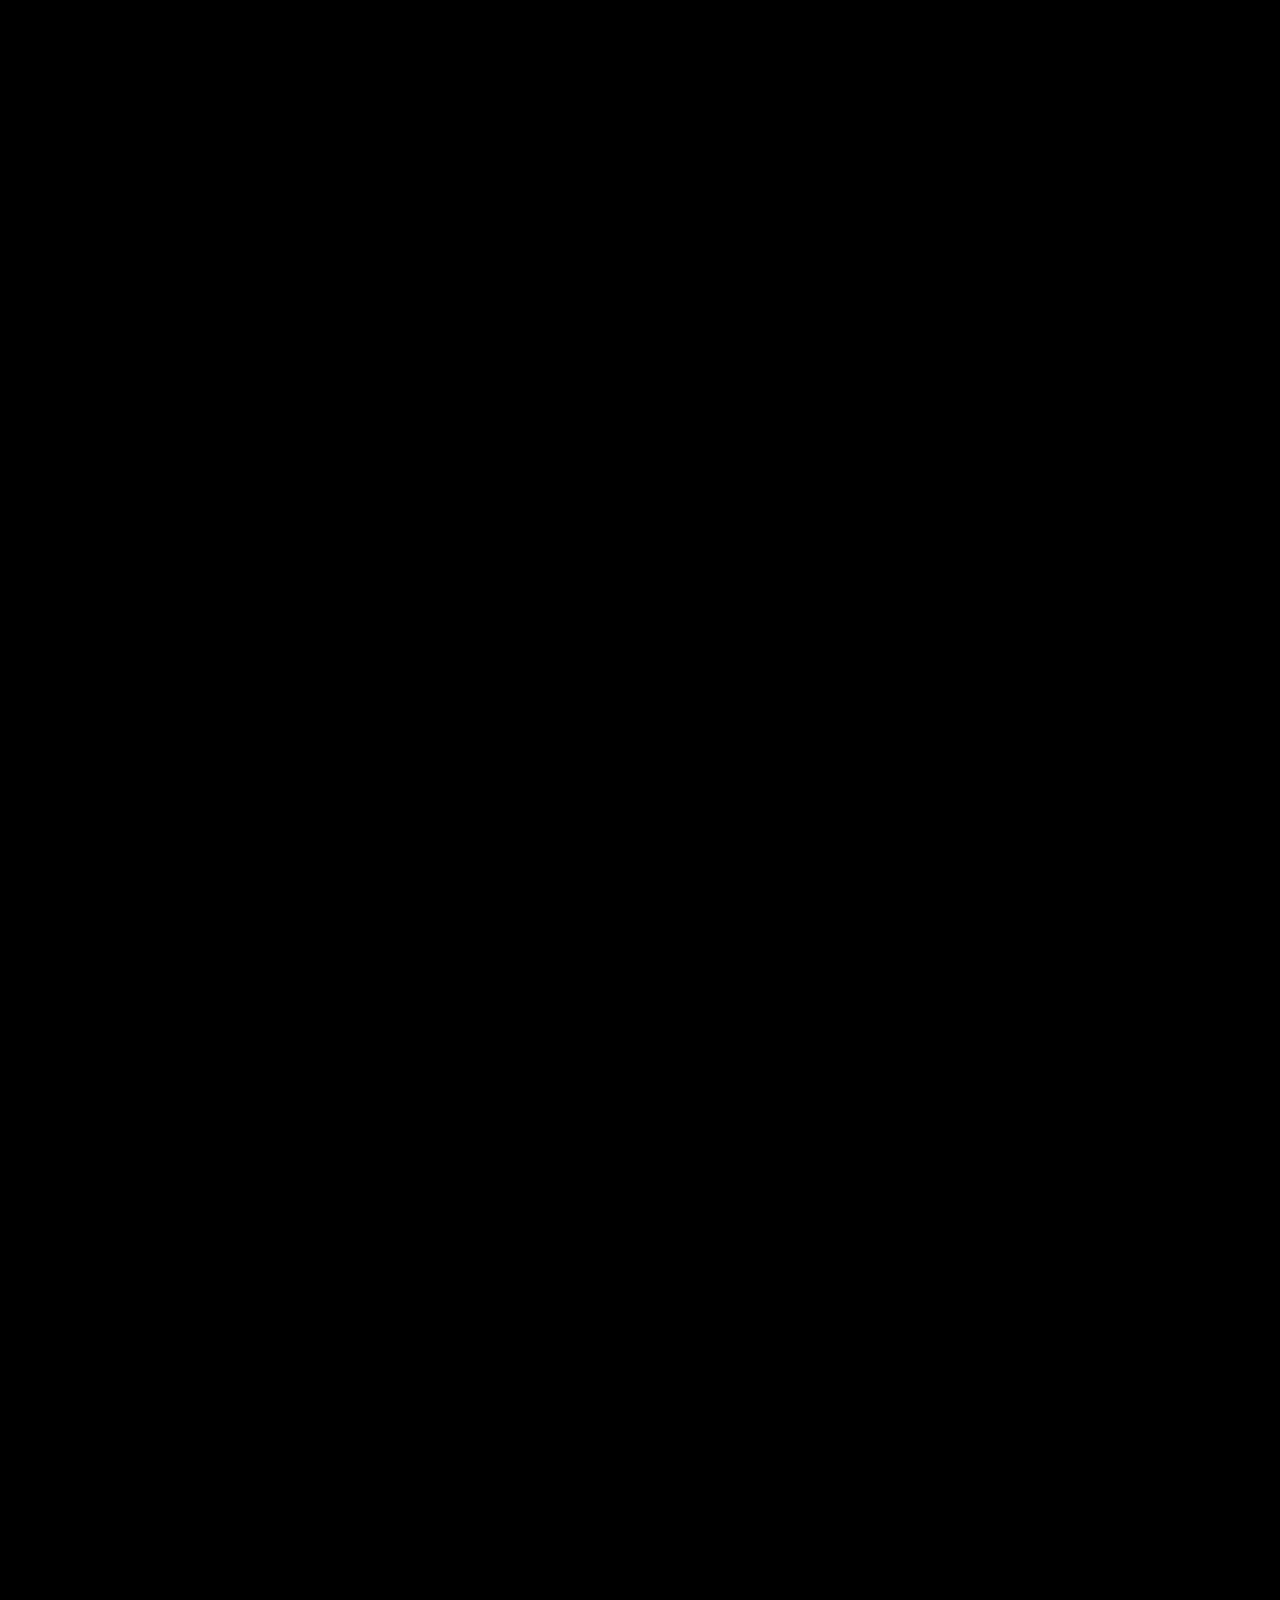
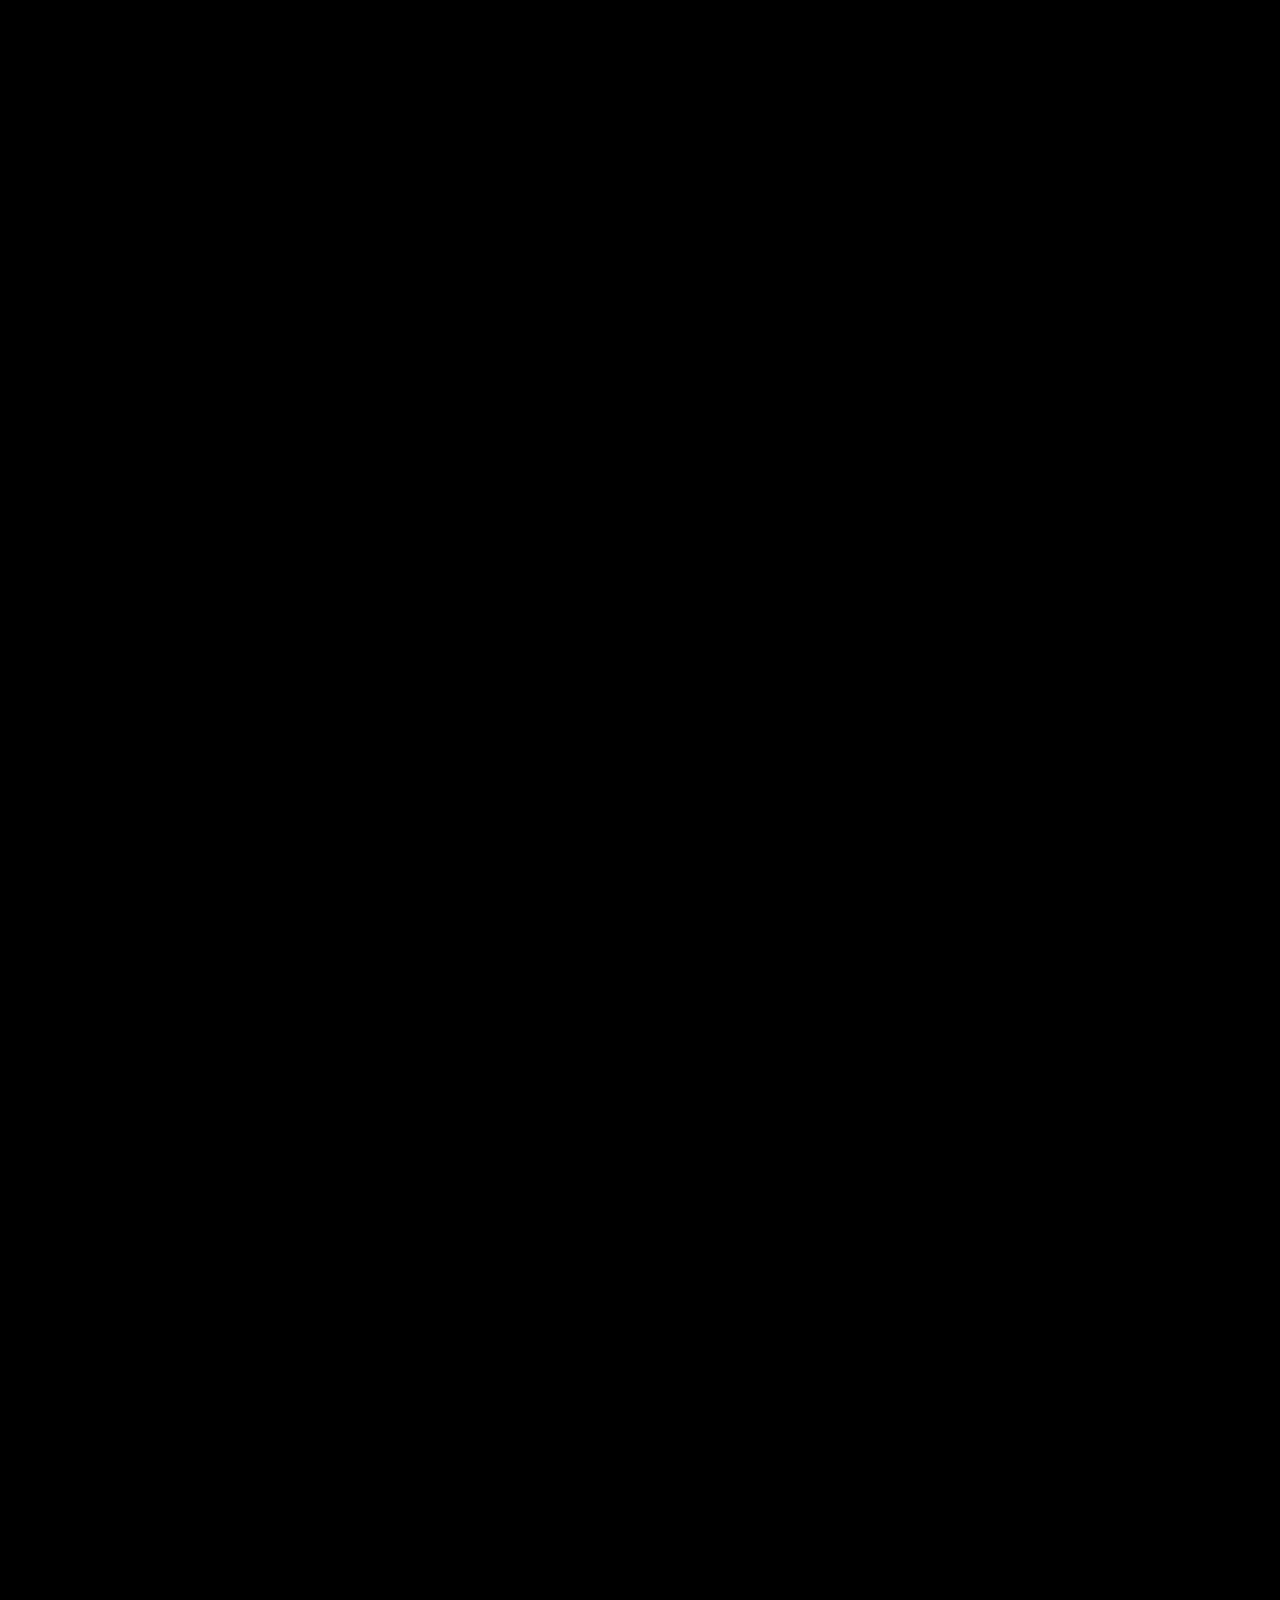
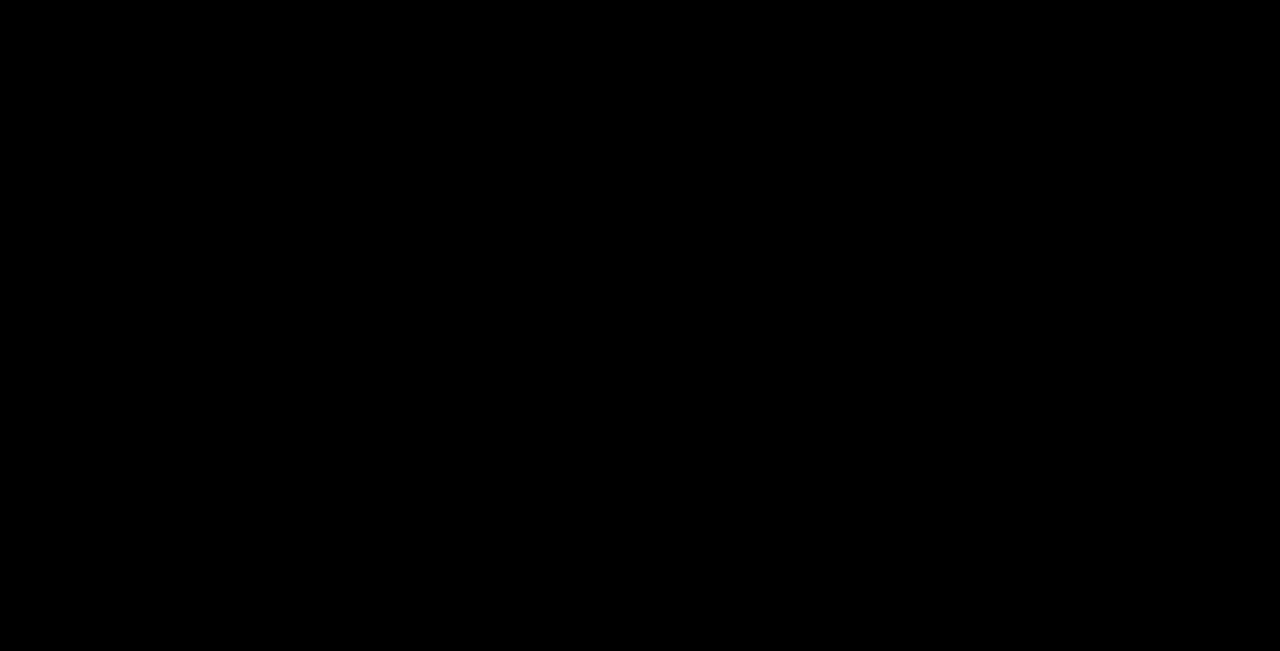
==== commit 3e86d2dc: "Changes Co-authored-by: Terellreed1 <95991186+Terellreed1@users.noreply.github.com>" ====
--- a/public/Aaron Hampton.html
+++ b/public/Aaron Hampton.html
@@ -374,7 +374,7 @@
       <h4>Elsewhere</h4>
       <div class="socials">
         <a href="https://www.instagram.com/avisionstudio_/" target="_blank" rel="noopener" aria-label="Instagram"><img src="assets/instagram.png" alt="Instagram" /></a>
-        <a href="https://linkedin.com/in/aaronhampton" target="_blank" rel="noopener" aria-label="LinkedIn"><img src="assets/linkedin.svg" alt="LinkedIn" /></a>
+        <a href="https://www.linkedin.com/in/aaron-hampton-4b6a33285/" target="_blank" rel="noopener" aria-label="LinkedIn"><img src="assets/linkedin.svg" alt="LinkedIn" /></a>
       </div>
     </div>
     <div class="site-foot__base">
